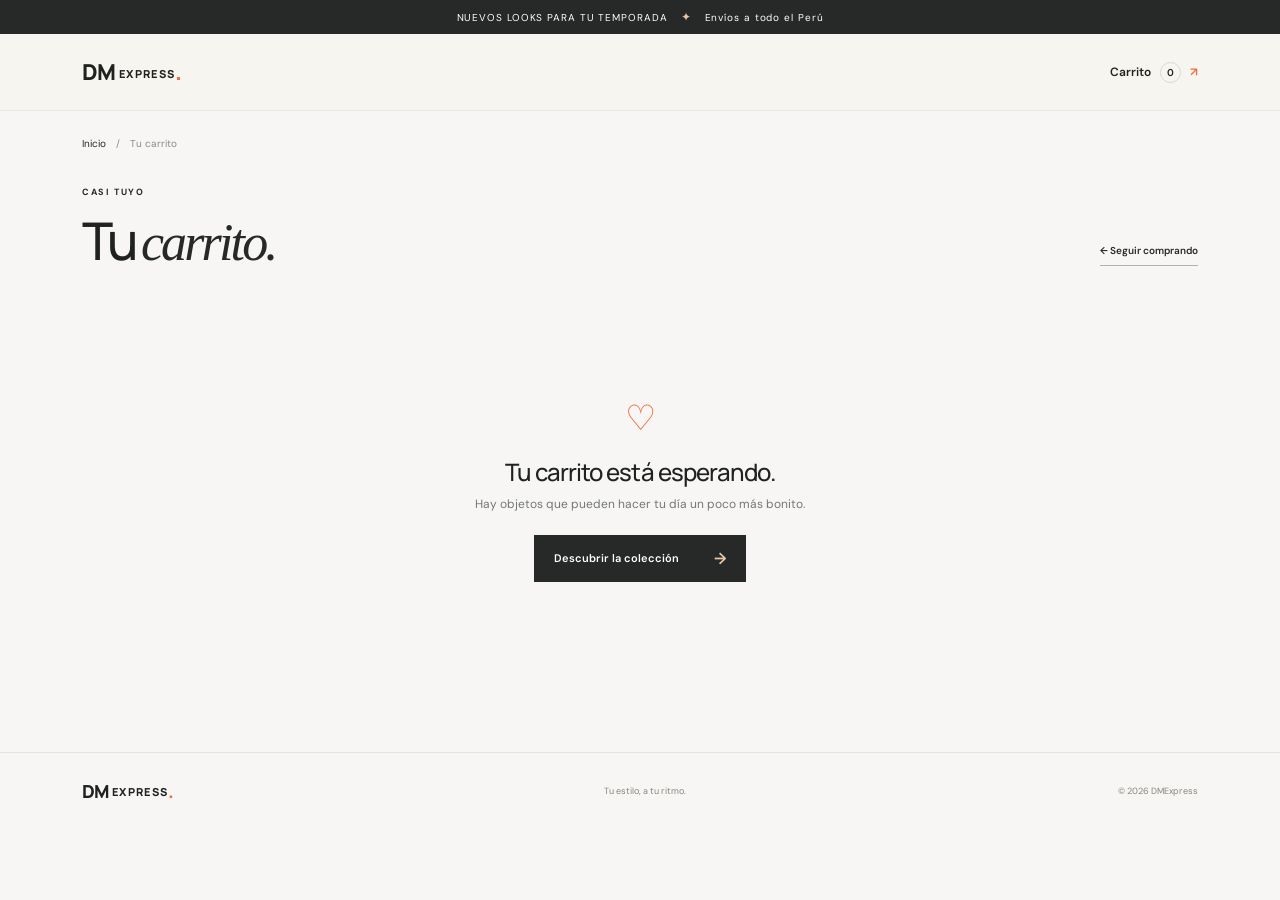
==== cart.html @ 958e433e "Initial DMExpress site" ====
<!doctype html>
<html lang="es">
  <head>
    <meta charset="utf-8" /><meta name="viewport" content="width=device-width, initial-scale=1" /><meta name="theme-color" content="#f7f5f0" />
    <title>Tu carrito — DMExpress</title><link rel="preconnect" href="https://fonts.googleapis.com" /><link rel="preconnect" href="https://fonts.gstatic.com" crossorigin /><link href="https://fonts.googleapis.com/css2?family=DM+Sans:wght@400;500;600;700&family=Manrope:wght@400;500;600;700;800&display=swap" rel="stylesheet" />
    <link href="https://cdn.jsdelivr.net/npm/bootstrap@5.3.8/dist/css/bootstrap.min.css" rel="stylesheet" integrity="sha384-sRIl4kxILFvY47J16cr9ZwB07vP4J8+LH7qKQnuqkuIAvNWLzeN8tE5YBujZqJLB" crossorigin="anonymous" /><link rel="stylesheet" href="assets/css/styles.css" /><script type="module" src="js/cart-page.js"></script>
  </head>
  <body><div class="announcement">NUEVOS LOOKS PARA TU TEMPORADA <span aria-hidden="true">✦</span> Envíos a todo el Perú</div><header class="site-header"><nav class="navbar navbar-expand-lg" aria-label="Navegación principal"><div class="container"><a class="navbar-brand brand" href="index.html">DM<span>EXPRESS</span><i>.</i></a><a class="cart-link ms-auto" href="cart.html" aria-current="page">Carrito <span class="cart-count" data-cart-count>0</span><span aria-hidden="true">↗</span></a></div></nav></header>
    <main class="container subpage-main"><div class="breadcrumb-line"><a href="index.html">Inicio</a><span>/</span><span>Tu carrito</span></div><div class="cart-heading"><div><p class="eyebrow">CASI TUYO</p><h1>Tu <em>carrito.</em></h1></div><a class="text-link" href="index.html">← Seguir comprando</a></div><div data-cart-content></div></main>
    <footer class="site-footer"><div class="container footer-inner"><a class="brand" href="index.html">DM<span>EXPRESS</span><i>.</i></a><p>Tu estilo, a tu ritmo.</p><span>© 2026 DMExpress</span></div></footer><div class="toast-message" data-toast role="status" aria-live="polite"></div><script src="https://cdn.jsdelivr.net/npm/bootstrap@5.3.8/dist/js/bootstrap.bundle.min.js" integrity="sha384-FKyoEForCGlyvwx9Hj09JcYn3nv7wiPVlz7YYwJrWVcXK/BmnVDxM+D2scQbITxI" crossorigin="anonymous"></script></body>
</html>
---- assets/css/styles.css ----
:root{--paper:#f7f5f0;--white:#fffefa;--ink:#252b25;--muted:#74786f;--green:#345b45;--line:#e7e4dc;--accent:#dc7853;--serif:Georgia,"Times New Roman",serif;--sans:"DM Sans",Arial,sans-serif;--display:"Manrope","DM Sans",sans-serif}*{box-sizing:border-box}html{scroll-behavior:smooth;scroll-padding-top:90px}body{margin:0;background:var(--paper);color:var(--ink);font-family:var(--sans);font-size:15px;-webkit-font-smoothing:antialiased}a{color:inherit;text-decoration:none}.announcement{height:34px;background:var(--green);color:#fff;text-align:center;font-size:10px;letter-spacing:.09em;display:flex;align-items:center;justify-content:center;gap:13px}.announcement span{color:#eac3a7;font-size:12px}.site-header{background:rgba(247,245,240,.94);position:sticky;top:0;z-index:20;border-bottom:1px solid rgba(37,43,37,.06);backdrop-filter:blur(12px)}.navbar{min-height:76px}.brand{font-family:var(--display);font-size:23px;font-weight:800;letter-spacing:-1.4px;color:var(--ink)!important}.brand span{font-weight:500}.brand i{font-style:normal;color:var(--accent)}.navbar-nav .nav-link{font-size:12px;color:#666b61;padding:10px 0!important}.navbar-nav .nav-link:hover,.navbar-nav .nav-link.active{color:var(--green)}.cart-link{font-size:12px;font-weight:600;display:flex;align-items:center;gap:9px}.cart-link>span:first-of-type{height:21px;min-width:21px;border:1px solid #d9d7cf;border-radius:50%;display:inline-flex;align-items:center;justify-content:center;font-size:10px;padding:0 5px}.cart-link>span:last-child{color:var(--accent)}.hero{display:grid;grid-template-columns:.88fr 1.12fr;gap:7.5%;align-items:center;padding-top:62px;padding-bottom:72px;min-height:600px}.hero-copy{padding:0 0 18px 8%}.eyebrow{font-size:9px;letter-spacing:.18em;font-weight:700;color:var(--green);margin:0 0 20px}.hero-copy .eyebrow{display:flex;align-items:center;gap:9px}.hero-copy .eyebrow span{display:inline-block;width:20px;height:1px;background:var(--accent)}h1,h2,h3,p{margin-top:0}.hero h1,.section-heading h2,.story-copy h2,.newsletter-section h2,.cart-heading h1,.product-detail h1{font-family:var(--display);font-weight:500;letter-spacing:-.065em}.hero h1{font-size:clamp(58px,6.5vw,90px);line-height:.99;margin:0 0 23px}.hero h1 em,.section-heading h2 em,.story-copy h2 em,.newsletter-section h2 em,.cart-heading h1 em,.product-detail h1 em{font-family:var(--serif);font-weight:400;color:var(--green);letter-spacing:-.055em}.hero-description{max-width:350px;color:var(--muted);line-height:1.75;font-size:13px;margin-bottom:28px}.button-dark{height:47px;padding:0 20px;background:var(--green);color:white;border:0;display:inline-flex;align-items:center;justify-content:center;gap:35px;font-family:var(--sans);font-size:11px;font-weight:600;transition:background .2s,transform .2s}.button-dark:hover{background:#274734;color:white;transform:translateY(-2px)}.button-dark span{font-size:16px;color:#e9c8a7}.hero-note{margin-top:48px;display:flex;align-items:center;gap:11px;font-size:10px;line-height:1.5;color:#77796f}.hero-note strong{color:var(--ink);font-weight:600}.note-mark{font-size:26px;color:var(--accent)}.hero-visual{height:445px;position:relative;background:#dad8ce}.hero-visual>img{height:100%;width:100%;object-fit:cover;object-position:center 55%;display:block;filter:saturate(.78)}.image-caption{position:absolute;bottom:0;left:0;right:0;padding:16px 20px;color:white;font-size:9px;letter-spacing:.08em;display:flex;justify-content:space-between;background:linear-gradient(transparent,rgba(20,28,20,.35))}.hero-sticker{position:absolute;right:-24px;top:30px;width:86px;height:86px;border-radius:50%;background:#d3a181;color:#fff;display:flex;align-items:center;justify-content:center;flex-direction:column;text-align:center;font-size:10px;font-weight:700;line-height:1.15;letter-spacing:.05em;transform:rotate(9deg)}.hero-sticker em{font-family:var(--serif);font-size:14px}.trust-strip{border-top:1px solid var(--line);border-bottom:1px solid var(--line);background:#f4f2ec}.trust-items{min-height:63px;display:flex;align-items:center;justify-content:space-between;gap:15px;color:#656a60;font-size:10px}.trust-items span:first-letter{color:var(--accent)}.products-section{padding-top:105px;padding-bottom:100px}.section-heading{display:flex;justify-content:space-between;align-items:end;margin-bottom:37px}.section-heading .eyebrow{margin-bottom:14px}.section-heading h2,.story-copy h2,.newsletter-section h2{font-size:clamp(36px,4.4vw,54px);line-height:1.05;margin:0}.section-intro{font-size:12px;line-height:1.7;color:var(--muted);max-width:300px;margin:0 2% 4px}.catalog-toolbar{display:flex;align-items:center;justify-content:space-between;border-bottom:1px solid var(--line);padding-bottom:15px;margin-bottom:26px}.category-filters{display:flex;align-items:center;gap:8px}.filter-chip{background:transparent;border:1px solid transparent;border-radius:30px;padding:8px 15px;font-size:10px;color:#77796f;transition:.2s}.filter-chip:hover,.filter-chip.active{border-color:#9dab9c;color:var(--green);background:#eef1eb}.search-box{width:215px;border-bottom:1px solid #bbbdb3;display:flex;gap:9px;align-items:center;padding:7px 0}.search-box>span:first-child{font-size:20px;color:#6c756c;line-height:1}.search-box input{width:100%;border:0;background:transparent;outline:none;font:inherit;font-size:10px;color:var(--ink)}.search-box input::placeholder{color:#999b91}.catalog-message{min-height:18px;margin:-13px 0 13px;color:#7d8178;font-size:10px}.product-grid{--bs-gutter-y:34px}.product-card{height:100%;display:flex;flex-direction:column}.product-image{height:330px;position:relative;display:block;overflow:hidden;background:#ebe8df}.product-image img{width:100%;height:100%;object-fit:cover;display:block;transition:transform .5s;filter:saturate(.82)}.product-image:hover img{transform:scale(1.035)}.product-tag{position:absolute;left:13px;top:13px;background:var(--white);padding:7px 10px;font-size:8px;letter-spacing:.06em;color:var(--green)}.product-arrow{position:absolute;right:13px;bottom:13px;background:var(--white);height:31px;width:31px;border-radius:50%;display:flex;align-items:center;justify-content:center;color:var(--green);font-size:14px;opacity:0;transform:translateY(5px);transition:.2s}.product-image:hover .product-arrow{opacity:1;transform:none}.product-info{padding:16px 1px 12px;display:flex;justify-content:space-between;gap:10px;align-items:flex-start}.product-category{font-size:8px;text-transform:uppercase;letter-spacing:.16em;color:#8b8d82;margin:0 0 6px}.product-info h3{font-family:var(--display);font-size:15px;font-weight:600;letter-spacing:-.03em;margin:0}.product-info h3 a:hover{color:var(--green)}.product-price{display:flex;align-items:flex-end;flex-direction:column;gap:2px;white-space:nowrap;font-size:12px}.product-price del{font-size:9px;color:#aaa}.product-price strong{font-weight:600}.add-button{background:transparent;border:0;border-top:1px solid var(--line);padding:10px 1px 0;text-align:left;display:flex;align-items:center;justify-content:space-between;color:#6f756b;font-size:10px;transition:color .2s}.add-button span{font-size:17px;color:var(--green)}.add-button:hover{color:var(--green)}.center-cta{text-align:center;margin-top:50px}.button-outline{display:inline-flex;align-items:center;gap:32px;border:1px solid #b9c0b7;padding:13px 18px;color:var(--green);font-size:10px;font-weight:600}.button-outline:hover{background:var(--green);color:white}.story-section{background:#ebeae1;padding:82px 0}.story-inner{display:grid;grid-template-columns:1.05fr .95fr;align-items:center;gap:10%}.story-image{height:390px;overflow:hidden}.story-image img{width:100%;height:100%;object-fit:cover;filter:saturate(.68)}.story-copy{max-width:370px}.story-copy .eyebrow{margin-bottom:18px}.story-copy>p:not(.eyebrow){font-size:12px;line-height:1.85;color:#70756b;margin:22px 0}.text-link{display:inline-flex;align-items:center;gap:15px;font-size:10px;font-weight:600;color:var(--green);border-bottom:1px solid #aab4a8;padding-bottom:7px}.text-link span{font-size:14px}.newsletter-section{display:flex;align-items:center;justify-content:space-between;padding-top:90px;padding-bottom:90px}.newsletter-section .eyebrow{margin-bottom:16px}.newsletter-form{width:min(390px,100%)}.newsletter-form label{font-size:11px;color:#73776e;line-height:1.65;display:block;margin-bottom:17px}.newsletter-input{display:flex;border-bottom:1px solid #9fa69a;padding-bottom:8px}.newsletter-input input{background:transparent;border:0;outline:0;flex:1;font:inherit;font-size:11px}.newsletter-input button{border:0;background:none;color:var(--green);font-size:22px}.newsletter-form small{display:block;color:var(--green);font-size:10px;margin-top:8px;min-height:13px}.site-footer{border-top:1px solid var(--line);padding:25px 0}.footer-inner{display:flex;align-items:center;justify-content:space-between}.footer-inner .brand{font-size:18px}.footer-inner p,.footer-inner>span{margin:0;color:#85877e;font-size:9px}.toast-message{position:fixed;bottom:22px;left:50%;transform:translate(-50%,16px);opacity:0;pointer-events:none;padding:13px 19px;background:var(--green);color:white;font-size:11px;z-index:50;transition:.25s;box-shadow:0 10px 30px #2030222b}.toast-message.is-visible{opacity:1;transform:translate(-50%,0)}.empty-state{text-align:center;padding:70px 15px;color:var(--muted)}.empty-state>span{font-size:35px;color:var(--accent)}.empty-state h3,.empty-state h2{font-family:var(--display);color:var(--ink);font-size:24px;font-weight:500;letter-spacing:-.04em;margin:14px 0 8px}.empty-state p{font-size:12px;margin-bottom:22px}.subpage-main{min-height:70vh;padding-top:25px;padding-bottom:90px}.breadcrumb-line{display:flex;gap:10px;font-size:10px;color:#898b82;margin-bottom:35px}.breadcrumb-line a{color:var(--green)}.cart-heading{display:flex;justify-content:space-between;align-items:end;margin-bottom:38px}.cart-heading .eyebrow{margin-bottom:10px}.cart-heading h1{font-size:52px;margin:0}.cart-heading .text-link{margin-bottom:8px}.cart-layout{display:grid;grid-template-columns:1.5fr .8fr;gap:8%}.cart-items{border-top:1px solid var(--line)}.cart-item{display:grid;grid-template-columns:100px 1fr auto auto;gap:18px;align-items:center;padding:18px 0;border-bottom:1px solid var(--line)}.cart-item-image{height:108px;background:#eeece5}.cart-item-image img{width:100%;height:100%;object-fit:cover}.cart-item-info h2{font-family:var(--display);font-size:15px;font-weight:600;letter-spacing:-.03em;margin:0 0 6px}.cart-item-info>p:not(.product-category){font-size:11px;margin:0 0 6px}.remove-link{border:0;padding:0;background:none;text-decoration:underline;text-underline-offset:3px;color:#85877e;font-size:9px}.quantity-control{display:flex;align-items:center;border:1px solid var(--line);height:31px}.quantity-control button{width:28px;height:29px;border:0;background:transparent;color:var(--green)}.quantity-control span{min-width:22px;text-align:center;font-size:10px}.cart-line-total{font-size:11px;white-space:nowrap}.order-summary{background:#eeece4;padding:25px;height:max-content}.order-summary .eyebrow{margin-bottom:10px}.order-summary h2{font-family:var(--display);font-weight:500;font-size:22px;letter-spacing:-.04em;margin-bottom:25px}.summary-row,.summary-total{display:flex;align-items:center;justify-content:space-between;gap:12px;font-size:10px;color:#77796f;margin-bottom:13px}.summary-row strong,.summary-total strong{color:var(--ink);font-weight:600}.summary-total{border-top:1px solid #d5d4cb;padding-top:17px;margin-top:20px;font-size:12px;color:var(--ink)}.checkout-button{width:100%;justify-content:space-between}.secure-note{font-size:9px;color:#82867c;margin:13px 0 0;text-align:center}.cart-empty{padding:80px 15px}.product-detail{padding:10px 0 35px}.detail-image{height:500px;background:#ebe8df}.detail-image img{width:100%;height:100%;object-fit:cover}.product-detail .eyebrow{margin:0 0 14px}.product-detail h1{font-size:clamp(42px,5vw,64px);line-height:1;margin:0 0 17px}.detail-price{font-size:17px;font-weight:600;margin-bottom:20px}.detail-description{font-size:13px;line-height:1.8;color:var(--muted);max-width:460px}.detail-specs{display:flex;gap:50px;border-top:1px solid var(--line);padding:16px 0 21px;margin-top:25px}.detail-specs div{display:flex;flex-direction:column;gap:5px}.detail-specs span{font-size:9px;color:#898b82}.detail-specs strong{font-size:11px;font-weight:600}.shipping-note{font-size:10px;color:#77796f;margin-top:20px}@media(max-width:991px){.hero{gap:5%;grid-template-columns:.9fr 1.1fr;padding-top:50px;min-height:530px}.hero-copy{padding-left:0}.hero-visual{height:390px}.hero h1{font-size:64px}.trust-items{flex-wrap:wrap;justify-content:center;padding:16px 0}.trust-items span{padding:4px 10px}.product-image{height:290px}.cart-layout{gap:4%}.cart-item{grid-template-columns:80px 1fr auto;gap:13px}.cart-item-image{height:90px}.cart-line-total{grid-column:3;grid-row:1;align-self:end;margin-bottom:6px}.quantity-control{grid-column:2;grid-row:2;justify-self:start;margin-top:-30px}.cart-item-info{grid-column:2;grid-row:1 / span 2}.detail-image{height:420px}}@media(max-width:767px){.announcement{font-size:8px;letter-spacing:.045em}.navbar{min-height:66px}.navbar-collapse{padding:14px 0 17px}.navbar-nav{gap:0!important}.navbar-nav .nav-link{padding:9px 0!important}.cart-link{margin-top:8px}.hero{display:flex;flex-direction:column;align-items:stretch;gap:30px;padding-top:38px;padding-bottom:45px}.hero-copy{padding:0}.hero h1{font-size:68px}.hero-description{font-size:12px;max-width:310px}.hero-note{margin-top:25px}.hero-visual{height:350px;margin-right:10px}.hero-sticker{right:-10px;width:72px;height:72px;font-size:8px}.products-section{padding-top:65px;padding-bottom:65px}.section-heading{display:block;margin-bottom:25px}.section-intro{margin-top:14px}.section-heading h2,.story-copy h2,.newsletter-section h2{font-size:42px}.catalog-toolbar{align-items:flex-start;flex-direction:column;gap:13px}.category-filters{flex-wrap:wrap;gap:4px}.filter-chip{padding:7px 11px}.search-box{width:100%}.product-grid{--bs-gutter-y:25px}.product-image{height:calc(100vw - 52px);max-height:420px}.product-info{padding-top:12px}.product-info h3{font-size:14px}.story-section{padding:55px 0}.story-inner{display:flex;flex-direction:column;align-items:stretch;gap:32px}.story-image{height:290px}.story-copy{max-width:none}.story-copy>p:not(.eyebrow){font-size:11px}.newsletter-section{display:block;padding-top:62px;padding-bottom:62px}.newsletter-form{margin-top:28px}.footer-inner{display:grid;grid-template-columns:1fr auto;gap:10px}.footer-inner p{grid-column:1}.footer-inner>span{grid-column:2;grid-row:2}.cart-heading{align-items:flex-start;flex-direction:column;gap:14px}.cart-heading h1{font-size:44px}.cart-layout{display:flex;flex-direction:column;gap:28px}.cart-item{grid-template-columns:76px 1fr auto;gap:12px}.cart-item-image{height:88px}.cart-item-info h2{font-size:13px}.cart-line-total{font-size:10px}.quantity-control button{width:25px}.order-summary{padding:22px}.detail-image{height:350px}.product-detail{gap:24px!important}.product-detail h1{font-size:48px}.subpage-main{padding-bottom:60px}}@media(prefers-reduced-motion:reduce){*,*::before,*::after{scroll-behavior:auto!important;transition:none!important}}

/* DMExpress apparel theme */
:root{--paper:#f7f6f4;--white:#fff;--ink:#202221;--muted:#737875;--green:#262928;--line:#e5e4e1;--accent:#f06b3d}
.brand{font-family:var(--display);font-size:22px;letter-spacing:-1.5px;font-weight:800}
.brand span{font-size:11px;letter-spacing:.12em;font-weight:800;margin-left:5px;vertical-align:2px}
.hero-sticker{background:var(--accent)}
.hero-copy .eyebrow span{background:var(--accent)}
.size-picker{border:0;padding:0;margin:25px 0 20px}
.size-picker legend{font-size:10px;font-weight:700;margin-bottom:10px}
.size-picker>div{display:flex;gap:8px;flex-wrap:wrap}
.size-picker label{cursor:pointer}
.size-picker input{position:absolute;opacity:0;pointer-events:none}
.size-picker label span{height:36px;min-width:38px;border:1px solid #deded9;display:flex;align-items:center;justify-content:center;padding:0 10px;font-size:10px;transition:.2s}
.size-picker input:checked+span,.size-picker input:focus-visible+span{border-color:var(--ink);background:var(--ink);color:#fff}
.cart-size{font-size:10px!important;color:#737875;margin-bottom:5px!important}
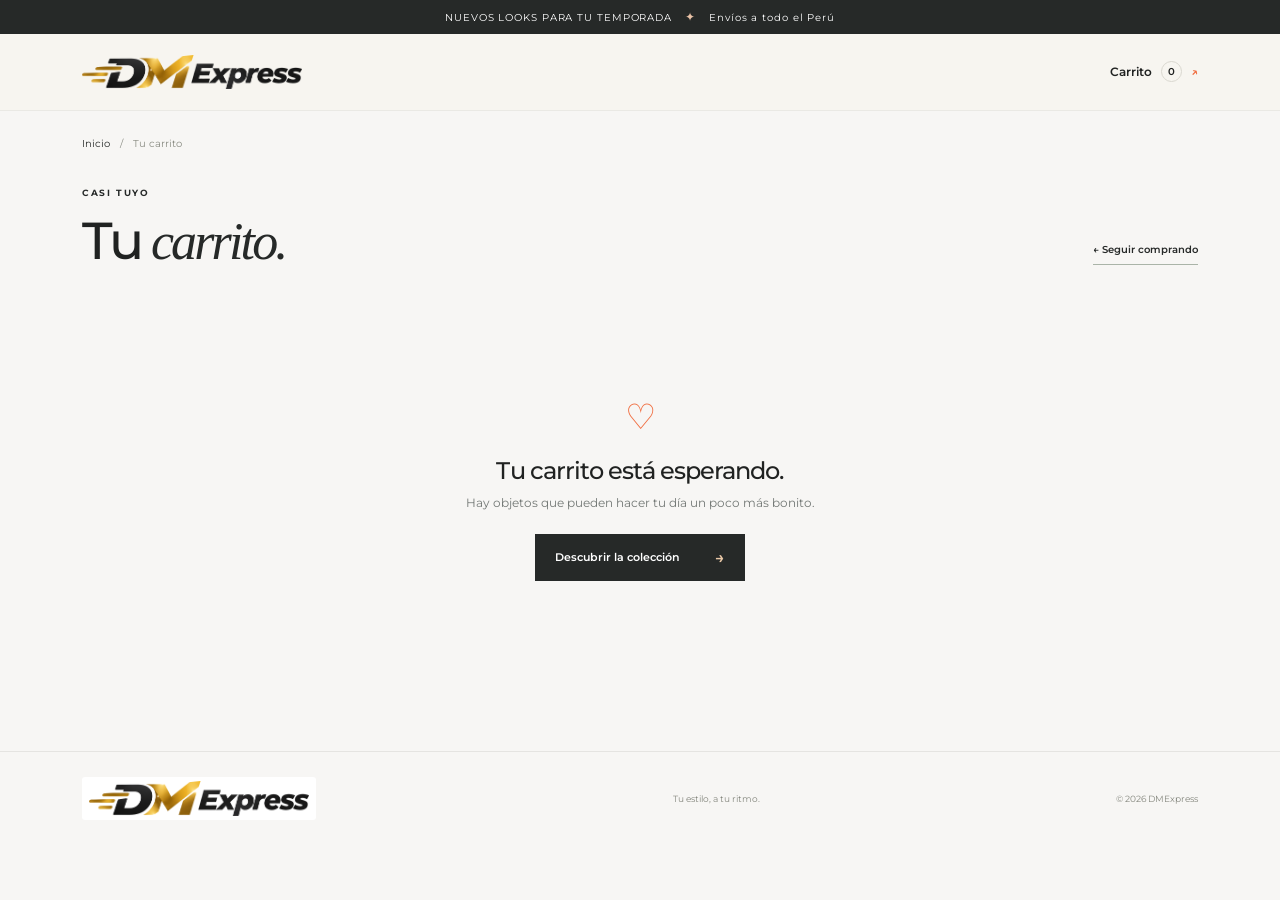
==== commit 568ae59f: "update 29102026 ver.1" ====
--- a/cart.html
+++ b/cart.html
@@ -1,11 +1,11 @@
 <!doctype html>
 <html lang="es">
   <head>
-    <meta charset="utf-8" /><meta name="viewport" content="width=device-width, initial-scale=1" /><meta name="theme-color" content="#f7f5f0" />
-    <title>Tu carrito — DMExpress</title><link rel="preconnect" href="https://fonts.googleapis.com" /><link rel="preconnect" href="https://fonts.gstatic.com" crossorigin /><link href="https://fonts.googleapis.com/css2?family=DM+Sans:wght@400;500;600;700&family=Manrope:wght@400;500;600;700;800&display=swap" rel="stylesheet" />
+    <meta charset="utf-8" /><meta name="viewport" content="width=device-width, initial-scale=1" /><meta name="theme-color" content="#1a1a1a" />
+    <title>Tu carrito — DMExpress</title><link rel="preconnect" href="https://fonts.googleapis.com" /><link rel="preconnect" href="https://fonts.gstatic.com" crossorigin /><link href="https://fonts.googleapis.com/css2?family=Montserrat:wght@400;500;600;700;800&display=swap" rel="stylesheet" />
     <link href="https://cdn.jsdelivr.net/npm/bootstrap@5.3.8/dist/css/bootstrap.min.css" rel="stylesheet" integrity="sha384-sRIl4kxILFvY47J16cr9ZwB07vP4J8+LH7qKQnuqkuIAvNWLzeN8tE5YBujZqJLB" crossorigin="anonymous" /><link rel="stylesheet" href="assets/css/styles.css" /><script type="module" src="js/cart-page.js"></script>
-  </head>
-  <body><div class="announcement">NUEVOS LOOKS PARA TU TEMPORADA <span aria-hidden="true">✦</span> Envíos a todo el Perú</div><header class="site-header"><nav class="navbar navbar-expand-lg" aria-label="Navegación principal"><div class="container"><a class="navbar-brand brand" href="index.html">DM<span>EXPRESS</span><i>.</i></a><a class="cart-link ms-auto" href="cart.html" aria-current="page">Carrito <span class="cart-count" data-cart-count>0</span><span aria-hidden="true">↗</span></a></div></nav></header>
+  <link rel="icon" type="image/png" href="assets/images/dmexpress-icon.png" /></head>
+  <body><div class="announcement">NUEVOS LOOKS PARA TU TEMPORADA <span aria-hidden="true">✦</span> Envíos a todo el Perú</div><header class="site-header"><nav class="navbar navbar-expand-lg" aria-label="Navegación principal"><div class="container"><a class="navbar-brand brand" href="index.html"><img class="brand-logo" src="assets/images/dmexpress-logo.png" alt="DMExpress"></a><a class="cart-link ms-auto" href="cart.html" aria-current="page">Carrito <span class="cart-count" data-cart-count>0</span><span aria-hidden="true">↗</span></a></div></nav></header>
     <main class="container subpage-main"><div class="breadcrumb-line"><a href="index.html">Inicio</a><span>/</span><span>Tu carrito</span></div><div class="cart-heading"><div><p class="eyebrow">CASI TUYO</p><h1>Tu <em>carrito.</em></h1></div><a class="text-link" href="index.html">← Seguir comprando</a></div><div data-cart-content></div></main>
-    <footer class="site-footer"><div class="container footer-inner"><a class="brand" href="index.html">DM<span>EXPRESS</span><i>.</i></a><p>Tu estilo, a tu ritmo.</p><span>© 2026 DMExpress</span></div></footer><div class="toast-message" data-toast role="status" aria-live="polite"></div><script src="https://cdn.jsdelivr.net/npm/bootstrap@5.3.8/dist/js/bootstrap.bundle.min.js" integrity="sha384-FKyoEForCGlyvwx9Hj09JcYn3nv7wiPVlz7YYwJrWVcXK/BmnVDxM+D2scQbITxI" crossorigin="anonymous"></script></body>
+    <footer class="site-footer"><div class="container footer-inner"><a class="brand" href="index.html"><img class="brand-logo" src="assets/images/dmexpress-logo.png" alt="DMExpress"></a><p>Tu estilo, a tu ritmo.</p><span>© 2026 DMExpress</span></div></footer><div class="toast-message" data-toast role="status" aria-live="polite"></div><script src="https://cdn.jsdelivr.net/npm/bootstrap@5.3.8/dist/js/bootstrap.bundle.min.js" integrity="sha384-FKyoEForCGlyvwx9Hj09JcYn3nv7wiPVlz7YYwJrWVcXK/BmnVDxM+D2scQbITxI" crossorigin="anonymous"></script></body>
 </html>
--- a/assets/css/styles.css
+++ b/assets/css/styles.css
@@ -1,4 +1,4 @@
-:root{--paper:#f7f5f0;--white:#fffefa;--ink:#252b25;--muted:#74786f;--green:#345b45;--line:#e7e4dc;--accent:#dc7853;--serif:Georgia,"Times New Roman",serif;--sans:"DM Sans",Arial,sans-serif;--display:"Manrope","DM Sans",sans-serif}*{box-sizing:border-box}html{scroll-behavior:smooth;scroll-padding-top:90px}body{margin:0;background:var(--paper);color:var(--ink);font-family:var(--sans);font-size:15px;-webkit-font-smoothing:antialiased}a{color:inherit;text-decoration:none}.announcement{height:34px;background:var(--green);color:#fff;text-align:center;font-size:10px;letter-spacing:.09em;display:flex;align-items:center;justify-content:center;gap:13px}.announcement span{color:#eac3a7;font-size:12px}.site-header{background:rgba(247,245,240,.94);position:sticky;top:0;z-index:20;border-bottom:1px solid rgba(37,43,37,.06);backdrop-filter:blur(12px)}.navbar{min-height:76px}.brand{font-family:var(--display);font-size:23px;font-weight:800;letter-spacing:-1.4px;color:var(--ink)!important}.brand span{font-weight:500}.brand i{font-style:normal;color:var(--accent)}.navbar-nav .nav-link{font-size:12px;color:#666b61;padding:10px 0!important}.navbar-nav .nav-link:hover,.navbar-nav .nav-link.active{color:var(--green)}.cart-link{font-size:12px;font-weight:600;display:flex;align-items:center;gap:9px}.cart-link>span:first-of-type{height:21px;min-width:21px;border:1px solid #d9d7cf;border-radius:50%;display:inline-flex;align-items:center;justify-content:center;font-size:10px;padding:0 5px}.cart-link>span:last-child{color:var(--accent)}.hero{display:grid;grid-template-columns:.88fr 1.12fr;gap:7.5%;align-items:center;padding-top:62px;padding-bottom:72px;min-height:600px}.hero-copy{padding:0 0 18px 8%}.eyebrow{font-size:9px;letter-spacing:.18em;font-weight:700;color:var(--green);margin:0 0 20px}.hero-copy .eyebrow{display:flex;align-items:center;gap:9px}.hero-copy .eyebrow span{display:inline-block;width:20px;height:1px;background:var(--accent)}h1,h2,h3,p{margin-top:0}.hero h1,.section-heading h2,.story-copy h2,.newsletter-section h2,.cart-heading h1,.product-detail h1{font-family:var(--display);font-weight:500;letter-spacing:-.065em}.hero h1{font-size:clamp(58px,6.5vw,90px);line-height:.99;margin:0 0 23px}.hero h1 em,.section-heading h2 em,.story-copy h2 em,.newsletter-section h2 em,.cart-heading h1 em,.product-detail h1 em{font-family:var(--serif);font-weight:400;color:var(--green);letter-spacing:-.055em}.hero-description{max-width:350px;color:var(--muted);line-height:1.75;font-size:13px;margin-bottom:28px}.button-dark{height:47px;padding:0 20px;background:var(--green);color:white;border:0;display:inline-flex;align-items:center;justify-content:center;gap:35px;font-family:var(--sans);font-size:11px;font-weight:600;transition:background .2s,transform .2s}.button-dark:hover{background:#274734;color:white;transform:translateY(-2px)}.button-dark span{font-size:16px;color:#e9c8a7}.hero-note{margin-top:48px;display:flex;align-items:center;gap:11px;font-size:10px;line-height:1.5;color:#77796f}.hero-note strong{color:var(--ink);font-weight:600}.note-mark{font-size:26px;color:var(--accent)}.hero-visual{height:445px;position:relative;background:#dad8ce}.hero-visual>img{height:100%;width:100%;object-fit:cover;object-position:center 55%;display:block;filter:saturate(.78)}.image-caption{position:absolute;bottom:0;left:0;right:0;padding:16px 20px;color:white;font-size:9px;letter-spacing:.08em;display:flex;justify-content:space-between;background:linear-gradient(transparent,rgba(20,28,20,.35))}.hero-sticker{position:absolute;right:-24px;top:30px;width:86px;height:86px;border-radius:50%;background:#d3a181;color:#fff;display:flex;align-items:center;justify-content:center;flex-direction:column;text-align:center;font-size:10px;font-weight:700;line-height:1.15;letter-spacing:.05em;transform:rotate(9deg)}.hero-sticker em{font-family:var(--serif);font-size:14px}.trust-strip{border-top:1px solid var(--line);border-bottom:1px solid var(--line);background:#f4f2ec}.trust-items{min-height:63px;display:flex;align-items:center;justify-content:space-between;gap:15px;color:#656a60;font-size:10px}.trust-items span:first-letter{color:var(--accent)}.products-section{padding-top:105px;padding-bottom:100px}.section-heading{display:flex;justify-content:space-between;align-items:end;margin-bottom:37px}.section-heading .eyebrow{margin-bottom:14px}.section-heading h2,.story-copy h2,.newsletter-section h2{font-size:clamp(36px,4.4vw,54px);line-height:1.05;margin:0}.section-intro{font-size:12px;line-height:1.7;color:var(--muted);max-width:300px;margin:0 2% 4px}.catalog-toolbar{display:flex;align-items:center;justify-content:space-between;border-bottom:1px solid var(--line);padding-bottom:15px;margin-bottom:26px}.category-filters{display:flex;align-items:center;gap:8px}.filter-chip{background:transparent;border:1px solid transparent;border-radius:30px;padding:8px 15px;font-size:10px;color:#77796f;transition:.2s}.filter-chip:hover,.filter-chip.active{border-color:#9dab9c;color:var(--green);background:#eef1eb}.search-box{width:215px;border-bottom:1px solid #bbbdb3;display:flex;gap:9px;align-items:center;padding:7px 0}.search-box>span:first-child{font-size:20px;color:#6c756c;line-height:1}.search-box input{width:100%;border:0;background:transparent;outline:none;font:inherit;font-size:10px;color:var(--ink)}.search-box input::placeholder{color:#999b91}.catalog-message{min-height:18px;margin:-13px 0 13px;color:#7d8178;font-size:10px}.product-grid{--bs-gutter-y:34px}.product-card{height:100%;display:flex;flex-direction:column}.product-image{height:330px;position:relative;display:block;overflow:hidden;background:#ebe8df}.product-image img{width:100%;height:100%;object-fit:cover;display:block;transition:transform .5s;filter:saturate(.82)}.product-image:hover img{transform:scale(1.035)}.product-tag{position:absolute;left:13px;top:13px;background:var(--white);padding:7px 10px;font-size:8px;letter-spacing:.06em;color:var(--green)}.product-arrow{position:absolute;right:13px;bottom:13px;background:var(--white);height:31px;width:31px;border-radius:50%;display:flex;align-items:center;justify-content:center;color:var(--green);font-size:14px;opacity:0;transform:translateY(5px);transition:.2s}.product-image:hover .product-arrow{opacity:1;transform:none}.product-info{padding:16px 1px 12px;display:flex;justify-content:space-between;gap:10px;align-items:flex-start}.product-category{font-size:8px;text-transform:uppercase;letter-spacing:.16em;color:#8b8d82;margin:0 0 6px}.product-info h3{font-family:var(--display);font-size:15px;font-weight:600;letter-spacing:-.03em;margin:0}.product-info h3 a:hover{color:var(--green)}.product-price{display:flex;align-items:flex-end;flex-direction:column;gap:2px;white-space:nowrap;font-size:12px}.product-price del{font-size:9px;color:#aaa}.product-price strong{font-weight:600}.add-button{background:transparent;border:0;border-top:1px solid var(--line);padding:10px 1px 0;text-align:left;display:flex;align-items:center;justify-content:space-between;color:#6f756b;font-size:10px;transition:color .2s}.add-button span{font-size:17px;color:var(--green)}.add-button:hover{color:var(--green)}.center-cta{text-align:center;margin-top:50px}.button-outline{display:inline-flex;align-items:center;gap:32px;border:1px solid #b9c0b7;padding:13px 18px;color:var(--green);font-size:10px;font-weight:600}.button-outline:hover{background:var(--green);color:white}.story-section{background:#ebeae1;padding:82px 0}.story-inner{display:grid;grid-template-columns:1.05fr .95fr;align-items:center;gap:10%}.story-image{height:390px;overflow:hidden}.story-image img{width:100%;height:100%;object-fit:cover;filter:saturate(.68)}.story-copy{max-width:370px}.story-copy .eyebrow{margin-bottom:18px}.story-copy>p:not(.eyebrow){font-size:12px;line-height:1.85;color:#70756b;margin:22px 0}.text-link{display:inline-flex;align-items:center;gap:15px;font-size:10px;font-weight:600;color:var(--green);border-bottom:1px solid #aab4a8;padding-bottom:7px}.text-link span{font-size:14px}.newsletter-section{display:flex;align-items:center;justify-content:space-between;padding-top:90px;padding-bottom:90px}.newsletter-section .eyebrow{margin-bottom:16px}.newsletter-form{width:min(390px,100%)}.newsletter-form label{font-size:11px;color:#73776e;line-height:1.65;display:block;margin-bottom:17px}.newsletter-input{display:flex;border-bottom:1px solid #9fa69a;padding-bottom:8px}.newsletter-input input{background:transparent;border:0;outline:0;flex:1;font:inherit;font-size:11px}.newsletter-input button{border:0;background:none;color:var(--green);font-size:22px}.newsletter-form small{display:block;color:var(--green);font-size:10px;margin-top:8px;min-height:13px}.site-footer{border-top:1px solid var(--line);padding:25px 0}.footer-inner{display:flex;align-items:center;justify-content:space-between}.footer-inner .brand{font-size:18px}.footer-inner p,.footer-inner>span{margin:0;color:#85877e;font-size:9px}.toast-message{position:fixed;bottom:22px;left:50%;transform:translate(-50%,16px);opacity:0;pointer-events:none;padding:13px 19px;background:var(--green);color:white;font-size:11px;z-index:50;transition:.25s;box-shadow:0 10px 30px #2030222b}.toast-message.is-visible{opacity:1;transform:translate(-50%,0)}.empty-state{text-align:center;padding:70px 15px;color:var(--muted)}.empty-state>span{font-size:35px;color:var(--accent)}.empty-state h3,.empty-state h2{font-family:var(--display);color:var(--ink);font-size:24px;font-weight:500;letter-spacing:-.04em;margin:14px 0 8px}.empty-state p{font-size:12px;margin-bottom:22px}.subpage-main{min-height:70vh;padding-top:25px;padding-bottom:90px}.breadcrumb-line{display:flex;gap:10px;font-size:10px;color:#898b82;margin-bottom:35px}.breadcrumb-line a{color:var(--green)}.cart-heading{display:flex;justify-content:space-between;align-items:end;margin-bottom:38px}.cart-heading .eyebrow{margin-bottom:10px}.cart-heading h1{font-size:52px;margin:0}.cart-heading .text-link{margin-bottom:8px}.cart-layout{display:grid;grid-template-columns:1.5fr .8fr;gap:8%}.cart-items{border-top:1px solid var(--line)}.cart-item{display:grid;grid-template-columns:100px 1fr auto auto;gap:18px;align-items:center;padding:18px 0;border-bottom:1px solid var(--line)}.cart-item-image{height:108px;background:#eeece5}.cart-item-image img{width:100%;height:100%;object-fit:cover}.cart-item-info h2{font-family:var(--display);font-size:15px;font-weight:600;letter-spacing:-.03em;margin:0 0 6px}.cart-item-info>p:not(.product-category){font-size:11px;margin:0 0 6px}.remove-link{border:0;padding:0;background:none;text-decoration:underline;text-underline-offset:3px;color:#85877e;font-size:9px}.quantity-control{display:flex;align-items:center;border:1px solid var(--line);height:31px}.quantity-control button{width:28px;height:29px;border:0;background:transparent;color:var(--green)}.quantity-control span{min-width:22px;text-align:center;font-size:10px}.cart-line-total{font-size:11px;white-space:nowrap}.order-summary{background:#eeece4;padding:25px;height:max-content}.order-summary .eyebrow{margin-bottom:10px}.order-summary h2{font-family:var(--display);font-weight:500;font-size:22px;letter-spacing:-.04em;margin-bottom:25px}.summary-row,.summary-total{display:flex;align-items:center;justify-content:space-between;gap:12px;font-size:10px;color:#77796f;margin-bottom:13px}.summary-row strong,.summary-total strong{color:var(--ink);font-weight:600}.summary-total{border-top:1px solid #d5d4cb;padding-top:17px;margin-top:20px;font-size:12px;color:var(--ink)}.checkout-button{width:100%;justify-content:space-between}.secure-note{font-size:9px;color:#82867c;margin:13px 0 0;text-align:center}.cart-empty{padding:80px 15px}.product-detail{padding:10px 0 35px}.detail-image{height:500px;background:#ebe8df}.detail-image img{width:100%;height:100%;object-fit:cover}.product-detail .eyebrow{margin:0 0 14px}.product-detail h1{font-size:clamp(42px,5vw,64px);line-height:1;margin:0 0 17px}.detail-price{font-size:17px;font-weight:600;margin-bottom:20px}.detail-description{font-size:13px;line-height:1.8;color:var(--muted);max-width:460px}.detail-specs{display:flex;gap:50px;border-top:1px solid var(--line);padding:16px 0 21px;margin-top:25px}.detail-specs div{display:flex;flex-direction:column;gap:5px}.detail-specs span{font-size:9px;color:#898b82}.detail-specs strong{font-size:11px;font-weight:600}.shipping-note{font-size:10px;color:#77796f;margin-top:20px}@media(max-width:991px){.hero{gap:5%;grid-template-columns:.9fr 1.1fr;padding-top:50px;min-height:530px}.hero-copy{padding-left:0}.hero-visual{height:390px}.hero h1{font-size:64px}.trust-items{flex-wrap:wrap;justify-content:center;padding:16px 0}.trust-items span{padding:4px 10px}.product-image{height:290px}.cart-layout{gap:4%}.cart-item{grid-template-columns:80px 1fr auto;gap:13px}.cart-item-image{height:90px}.cart-line-total{grid-column:3;grid-row:1;align-self:end;margin-bottom:6px}.quantity-control{grid-column:2;grid-row:2;justify-self:start;margin-top:-30px}.cart-item-info{grid-column:2;grid-row:1 / span 2}.detail-image{height:420px}}@media(max-width:767px){.announcement{font-size:8px;letter-spacing:.045em}.navbar{min-height:66px}.navbar-collapse{padding:14px 0 17px}.navbar-nav{gap:0!important}.navbar-nav .nav-link{padding:9px 0!important}.cart-link{margin-top:8px}.hero{display:flex;flex-direction:column;align-items:stretch;gap:30px;padding-top:38px;padding-bottom:45px}.hero-copy{padding:0}.hero h1{font-size:68px}.hero-description{font-size:12px;max-width:310px}.hero-note{margin-top:25px}.hero-visual{height:350px;margin-right:10px}.hero-sticker{right:-10px;width:72px;height:72px;font-size:8px}.products-section{padding-top:65px;padding-bottom:65px}.section-heading{display:block;margin-bottom:25px}.section-intro{margin-top:14px}.section-heading h2,.story-copy h2,.newsletter-section h2{font-size:42px}.catalog-toolbar{align-items:flex-start;flex-direction:column;gap:13px}.category-filters{flex-wrap:wrap;gap:4px}.filter-chip{padding:7px 11px}.search-box{width:100%}.product-grid{--bs-gutter-y:25px}.product-image{height:calc(100vw - 52px);max-height:420px}.product-info{padding-top:12px}.product-info h3{font-size:14px}.story-section{padding:55px 0}.story-inner{display:flex;flex-direction:column;align-items:stretch;gap:32px}.story-image{height:290px}.story-copy{max-width:none}.story-copy>p:not(.eyebrow){font-size:11px}.newsletter-section{display:block;padding-top:62px;padding-bottom:62px}.newsletter-form{margin-top:28px}.footer-inner{display:grid;grid-template-columns:1fr auto;gap:10px}.footer-inner p{grid-column:1}.footer-inner>span{grid-column:2;grid-row:2}.cart-heading{align-items:flex-start;flex-direction:column;gap:14px}.cart-heading h1{font-size:44px}.cart-layout{display:flex;flex-direction:column;gap:28px}.cart-item{grid-template-columns:76px 1fr auto;gap:12px}.cart-item-image{height:88px}.cart-item-info h2{font-size:13px}.cart-line-total{font-size:10px}.quantity-control button{width:25px}.order-summary{padding:22px}.detail-image{height:350px}.product-detail{gap:24px!important}.product-detail h1{font-size:48px}.subpage-main{padding-bottom:60px}}@media(prefers-reduced-motion:reduce){*,*::before,*::after{scroll-behavior:auto!important;transition:none!important}}
+:root{--paper:#fff;--white:#fff;--ink:#1a1a1a;--muted:#6f6f6f;--green:#1a1a1a;--line:#e5e5e5;--accent:#d4af37;--serif:Georgia,"Times New Roman",serif;--sans:"Montserrat",Arial,sans-serif;--display:"Montserrat",Arial,sans-serif}*{box-sizing:border-box}html{scroll-behavior:smooth;scroll-padding-top:90px}body{margin:0;background:var(--paper);color:var(--ink);font-family:var(--sans);font-size:15px;-webkit-font-smoothing:antialiased}a{color:inherit;text-decoration:none}.announcement{height:34px;background:var(--green);color:#fff;text-align:center;font-size:10px;letter-spacing:.09em;display:flex;align-items:center;justify-content:center;gap:13px}.announcement span{color:#eac3a7;font-size:12px}.site-header{background:rgba(247,245,240,.94);position:sticky;top:0;z-index:20;border-bottom:1px solid rgba(37,43,37,.06);backdrop-filter:blur(12px)}.navbar{min-height:76px}.brand{font-family:var(--display);font-size:23px;font-weight:800;letter-spacing:-1.4px;color:var(--ink)!important}.brand span{font-weight:500}.brand i{font-style:normal;color:var(--accent)}.navbar-nav .nav-link{font-size:12px;color:#666b61;padding:10px 0!important}.navbar-nav .nav-link:hover,.navbar-nav .nav-link.active{color:var(--green)}.cart-link{font-size:12px;font-weight:600;display:flex;align-items:center;gap:9px}.cart-link>span:first-of-type{height:21px;min-width:21px;border:1px solid #d9d7cf;border-radius:50%;display:inline-flex;align-items:center;justify-content:center;font-size:10px;padding:0 5px}.cart-link>span:last-child{color:var(--accent)}.hero{display:grid;grid-template-columns:.88fr 1.12fr;gap:7.5%;align-items:center;padding-top:62px;padding-bottom:72px;min-height:600px}.hero-copy{padding:0 0 18px 8%}.eyebrow{font-size:9px;letter-spacing:.18em;font-weight:700;color:var(--green);margin:0 0 20px}.hero-copy .eyebrow{display:flex;align-items:center;gap:9px}.hero-copy .eyebrow span{display:inline-block;width:20px;height:1px;background:var(--accent)}h1,h2,h3,p{margin-top:0}.hero h1,.section-heading h2,.story-copy h2,.newsletter-section h2,.cart-heading h1,.product-detail h1{font-family:var(--display);font-weight:500;letter-spacing:-.065em}.hero h1{font-size:clamp(58px,6.5vw,90px);line-height:.99;margin:0 0 23px}.hero h1 em,.section-heading h2 em,.story-copy h2 em,.newsletter-section h2 em,.cart-heading h1 em,.product-detail h1 em{font-family:var(--serif);font-weight:400;color:var(--green);letter-spacing:-.055em}.hero-description{max-width:350px;color:var(--muted);line-height:1.75;font-size:13px;margin-bottom:28px}.button-dark{height:47px;padding:0 20px;background:var(--green);color:white;border:0;display:inline-flex;align-items:center;justify-content:center;gap:35px;font-family:var(--sans);font-size:11px;font-weight:600;transition:background .2s,transform .2s}.button-dark:hover{background:#274734;color:white;transform:translateY(-2px)}.button-dark span{font-size:16px;color:#e9c8a7}.hero-note{margin-top:48px;display:flex;align-items:center;gap:11px;font-size:10px;line-height:1.5;color:#77796f}.hero-note strong{color:var(--ink);font-weight:600}.note-mark{font-size:26px;color:var(--accent)}.hero-visual{height:445px;position:relative;background:#dad8ce}.hero-visual>img{height:100%;width:100%;object-fit:cover;object-position:center 55%;display:block;filter:saturate(.78)}.image-caption{position:absolute;bottom:0;left:0;right:0;padding:16px 20px;color:white;font-size:9px;letter-spacing:.08em;display:flex;justify-content:space-between;background:linear-gradient(transparent,rgba(20,28,20,.35))}.hero-sticker{position:absolute;right:-24px;top:30px;width:86px;height:86px;border-radius:50%;background:#d3a181;color:#fff;display:flex;align-items:center;justify-content:center;flex-direction:column;text-align:center;font-size:10px;font-weight:700;line-height:1.15;letter-spacing:.05em;transform:rotate(9deg)}.hero-sticker em{font-family:var(--serif);font-size:14px}.trust-strip{border-top:1px solid var(--line);border-bottom:1px solid var(--line);background:#f4f2ec}.trust-items{min-height:63px;display:flex;align-items:center;justify-content:space-between;gap:15px;color:#656a60;font-size:10px}.trust-items span:first-letter{color:var(--accent)}.products-section{padding-top:105px;padding-bottom:100px}.section-heading{display:flex;justify-content:space-between;align-items:end;margin-bottom:37px}.section-heading .eyebrow{margin-bottom:14px}.section-heading h2,.story-copy h2,.newsletter-section h2{font-size:clamp(36px,4.4vw,54px);line-height:1.05;margin:0}.section-intro{font-size:12px;line-height:1.7;color:var(--muted);max-width:300px;margin:0 2% 4px}.catalog-toolbar{display:flex;align-items:center;justify-content:space-between;border-bottom:1px solid var(--line);padding-bottom:15px;margin-bottom:26px}.category-filters{display:flex;align-items:center;gap:8px}.filter-chip{background:transparent;border:1px solid transparent;border-radius:30px;padding:8px 15px;font-size:10px;color:#77796f;transition:.2s}.filter-chip:hover,.filter-chip.active{border-color:#9dab9c;color:var(--green);background:#eef1eb}.search-box{width:215px;border-bottom:1px solid #bbbdb3;display:flex;gap:9px;align-items:center;padding:7px 0}.search-box>span:first-child{font-size:20px;color:#6c756c;line-height:1}.search-box input{width:100%;border:0;background:transparent;outline:none;font:inherit;font-size:10px;color:var(--ink)}.search-box input::placeholder{color:#999b91}.catalog-message{min-height:18px;margin:-13px 0 13px;color:#7d8178;font-size:10px}.product-grid{--bs-gutter-y:34px}.product-card{height:100%;display:flex;flex-direction:column}.product-image{height:330px;position:relative;display:block;overflow:hidden;background:#ebe8df}.product-image img{width:100%;height:100%;object-fit:cover;display:block;transition:transform .5s;filter:saturate(.82)}.product-image:hover img{transform:scale(1.035)}.product-tag{position:absolute;left:13px;top:13px;background:var(--white);padding:7px 10px;font-size:8px;letter-spacing:.06em;color:var(--green)}.product-arrow{position:absolute;right:13px;bottom:13px;background:var(--white);height:31px;width:31px;border-radius:50%;display:flex;align-items:center;justify-content:center;color:var(--green);font-size:14px;opacity:0;transform:translateY(5px);transition:.2s}.product-image:hover .product-arrow{opacity:1;transform:none}.product-info{padding:16px 1px 12px;display:flex;justify-content:space-between;gap:10px;align-items:flex-start}.product-category{font-size:8px;text-transform:uppercase;letter-spacing:.16em;color:#8b8d82;margin:0 0 6px}.product-info h3{font-family:var(--display);font-size:15px;font-weight:600;letter-spacing:-.03em;margin:0}.product-info h3 a:hover{color:var(--green)}.product-price{display:flex;align-items:flex-end;flex-direction:column;gap:2px;white-space:nowrap;font-size:12px}.product-price del{font-size:9px;color:#aaa}.product-price strong{font-weight:600}.add-button{background:transparent;border:0;border-top:1px solid var(--line);padding:10px 1px 0;text-align:left;display:flex;align-items:center;justify-content:space-between;color:#6f756b;font-size:10px;transition:color .2s}.add-button span{font-size:17px;color:var(--green)}.add-button:hover{color:var(--green)}.center-cta{text-align:center;margin-top:50px}.button-outline{display:inline-flex;align-items:center;gap:32px;border:1px solid #b9c0b7;padding:13px 18px;color:var(--green);font-size:10px;font-weight:600}.button-outline:hover{background:var(--green);color:white}.story-section{background:#ebeae1;padding:82px 0}.story-inner{display:grid;grid-template-columns:1.05fr .95fr;align-items:center;gap:10%}.story-image{height:390px;overflow:hidden}.story-image img{width:100%;height:100%;object-fit:cover;filter:saturate(.68)}.story-copy{max-width:370px}.story-copy .eyebrow{margin-bottom:18px}.story-copy>p:not(.eyebrow){font-size:12px;line-height:1.85;color:#70756b;margin:22px 0}.text-link{display:inline-flex;align-items:center;gap:15px;font-size:10px;font-weight:600;color:var(--green);border-bottom:1px solid #aab4a8;padding-bottom:7px}.text-link span{font-size:14px}.newsletter-section{display:flex;align-items:center;justify-content:space-between;padding-top:90px;padding-bottom:90px}.newsletter-section .eyebrow{margin-bottom:16px}.newsletter-form{width:min(390px,100%)}.newsletter-form label{font-size:11px;color:#73776e;line-height:1.65;display:block;margin-bottom:17px}.newsletter-input{display:flex;border-bottom:1px solid #9fa69a;padding-bottom:8px}.newsletter-input input{background:transparent;border:0;outline:0;flex:1;font:inherit;font-size:11px}.newsletter-input button{border:0;background:none;color:var(--green);font-size:22px}.newsletter-form small{display:block;color:var(--green);font-size:10px;margin-top:8px;min-height:13px}.site-footer{border-top:1px solid var(--line);padding:25px 0}.footer-inner{display:flex;align-items:center;justify-content:space-between}.footer-inner .brand{font-size:18px}.footer-inner p,.footer-inner>span{margin:0;color:#85877e;font-size:9px}.toast-message{position:fixed;bottom:22px;left:50%;transform:translate(-50%,16px);opacity:0;pointer-events:none;padding:13px 19px;background:var(--green);color:white;font-size:11px;z-index:50;transition:.25s;box-shadow:0 10px 30px #2030222b}.toast-message.is-visible{opacity:1;transform:translate(-50%,0)}.empty-state{text-align:center;padding:70px 15px;color:var(--muted)}.empty-state>span{font-size:35px;color:var(--accent)}.empty-state h3,.empty-state h2{font-family:var(--display);color:var(--ink);font-size:24px;font-weight:500;letter-spacing:-.04em;margin:14px 0 8px}.empty-state p{font-size:12px;margin-bottom:22px}.subpage-main{min-height:70vh;padding-top:25px;padding-bottom:90px}.breadcrumb-line{display:flex;gap:10px;font-size:10px;color:#898b82;margin-bottom:35px}.breadcrumb-line a{color:var(--green)}.cart-heading{display:flex;justify-content:space-between;align-items:end;margin-bottom:38px}.cart-heading .eyebrow{margin-bottom:10px}.cart-heading h1{font-size:52px;margin:0}.cart-heading .text-link{margin-bottom:8px}.cart-layout{display:grid;grid-template-columns:1.5fr .8fr;gap:8%}.cart-items{border-top:1px solid var(--line)}.cart-item{display:grid;grid-template-columns:100px 1fr auto auto;gap:18px;align-items:center;padding:18px 0;border-bottom:1px solid var(--line)}.cart-item-image{height:108px;background:#eeece5}.cart-item-image img{width:100%;height:100%;object-fit:cover}.cart-item-info h2{font-family:var(--display);font-size:15px;font-weight:600;letter-spacing:-.03em;margin:0 0 6px}.cart-item-info>p:not(.product-category){font-size:11px;margin:0 0 6px}.remove-link{border:0;padding:0;background:none;text-decoration:underline;text-underline-offset:3px;color:#85877e;font-size:9px}.quantity-control{display:flex;align-items:center;border:1px solid var(--line);height:31px}.quantity-control button{width:28px;height:29px;border:0;background:transparent;color:var(--green)}.quantity-control span{min-width:22px;text-align:center;font-size:10px}.cart-line-total{font-size:11px;white-space:nowrap}.order-summary{background:#eeece4;padding:25px;height:max-content}.order-summary .eyebrow{margin-bottom:10px}.order-summary h2{font-family:var(--display);font-weight:500;font-size:22px;letter-spacing:-.04em;margin-bottom:25px}.summary-row,.summary-total{display:flex;align-items:center;justify-content:space-between;gap:12px;font-size:10px;color:#77796f;margin-bottom:13px}.summary-row strong,.summary-total strong{color:var(--ink);font-weight:600}.summary-total{border-top:1px solid #d5d4cb;padding-top:17px;margin-top:20px;font-size:12px;color:var(--ink)}.checkout-button{width:100%;justify-content:space-between}.secure-note{font-size:9px;color:#82867c;margin:13px 0 0;text-align:center}.cart-empty{padding:80px 15px}.product-detail{padding:10px 0 35px}.detail-image{height:500px;background:#ebe8df}.detail-image img{width:100%;height:100%;object-fit:cover}.product-detail .eyebrow{margin:0 0 14px}.product-detail h1{font-size:clamp(42px,5vw,64px);line-height:1;margin:0 0 17px}.detail-price{font-size:17px;font-weight:600;margin-bottom:20px}.detail-description{font-size:13px;line-height:1.8;color:var(--muted);max-width:460px}.detail-specs{display:flex;gap:50px;border-top:1px solid var(--line);padding:16px 0 21px;margin-top:25px}.detail-specs div{display:flex;flex-direction:column;gap:5px}.detail-specs span{font-size:9px;color:#898b82}.detail-specs strong{font-size:11px;font-weight:600}.shipping-note{font-size:10px;color:#77796f;margin-top:20px}@media(max-width:991px){.hero{gap:5%;grid-template-columns:.9fr 1.1fr;padding-top:50px;min-height:530px}.hero-copy{padding-left:0}.hero-visual{height:390px}.hero h1{font-size:64px}.trust-items{flex-wrap:wrap;justify-content:center;padding:16px 0}.trust-items span{padding:4px 10px}.product-image{height:290px}.cart-layout{gap:4%}.cart-item{grid-template-columns:80px 1fr auto;gap:13px}.cart-item-image{height:90px}.cart-line-total{grid-column:3;grid-row:1;align-self:end;margin-bottom:6px}.quantity-control{grid-column:2;grid-row:2;justify-self:start;margin-top:-30px}.cart-item-info{grid-column:2;grid-row:1 / span 2}.detail-image{height:420px}}@media(max-width:767px){.announcement{font-size:8px;letter-spacing:.045em}.navbar{min-height:66px}.navbar-collapse{padding:14px 0 17px}.navbar-nav{gap:0!important}.navbar-nav .nav-link{padding:9px 0!important}.cart-link{margin-top:8px}.hero{display:flex;flex-direction:column;align-items:stretch;gap:30px;padding-top:38px;padding-bottom:45px}.hero-copy{padding:0}.hero h1{font-size:68px}.hero-description{font-size:12px;max-width:310px}.hero-note{margin-top:25px}.hero-visual{height:350px;margin-right:10px}.hero-sticker{right:-10px;width:72px;height:72px;font-size:8px}.products-section{padding-top:65px;padding-bottom:65px}.section-heading{display:block;margin-bottom:25px}.section-intro{margin-top:14px}.section-heading h2,.story-copy h2,.newsletter-section h2{font-size:42px}.catalog-toolbar{align-items:flex-start;flex-direction:column;gap:13px}.category-filters{flex-wrap:wrap;gap:4px}.filter-chip{padding:7px 11px}.search-box{width:100%}.product-grid{--bs-gutter-y:25px}.product-image{height:calc(100vw - 52px);max-height:420px}.product-info{padding-top:12px}.product-info h3{font-size:14px}.story-section{padding:55px 0}.story-inner{display:flex;flex-direction:column;align-items:stretch;gap:32px}.story-image{height:290px}.story-copy{max-width:none}.story-copy>p:not(.eyebrow){font-size:11px}.newsletter-section{display:block;padding-top:62px;padding-bottom:62px}.newsletter-form{margin-top:28px}.footer-inner{display:grid;grid-template-columns:1fr auto;gap:10px}.footer-inner p{grid-column:1}.footer-inner>span{grid-column:2;grid-row:2}.cart-heading{align-items:flex-start;flex-direction:column;gap:14px}.cart-heading h1{font-size:44px}.cart-layout{display:flex;flex-direction:column;gap:28px}.cart-item{grid-template-columns:76px 1fr auto;gap:12px}.cart-item-image{height:88px}.cart-item-info h2{font-size:13px}.cart-line-total{font-size:10px}.quantity-control button{width:25px}.order-summary{padding:22px}.detail-image{height:350px}.product-detail{gap:24px!important}.product-detail h1{font-size:48px}.subpage-main{padding-bottom:60px}}@media(prefers-reduced-motion:reduce){*,*::before,*::after{scroll-behavior:auto!important;transition:none!important}}
 
 /* DMExpress apparel theme */
 :root{--paper:#f7f6f4;--white:#fff;--ink:#202221;--muted:#737875;--green:#262928;--line:#e5e4e1;--accent:#f06b3d}
@@ -14,3 +14,4 @@
 .size-picker label span{height:36px;min-width:38px;border:1px solid #deded9;display:flex;align-items:center;justify-content:center;padding:0 10px;font-size:10px;transition:.2s}
 .size-picker input:checked+span,.size-picker input:focus-visible+span{border-color:var(--ink);background:var(--ink);color:#fff}
 .cart-size{font-size:10px!important;color:#737875;margin-bottom:5px!important}
+.brand-logo{display:block;width:clamp(170px,18vw,220px);height:auto}.navbar-brand.brand:has(.brand-logo){padding:0}.footer-inner .brand:has(.brand-logo){display:inline-flex;padding:4px 7px;border-radius:3px;background:#fff}
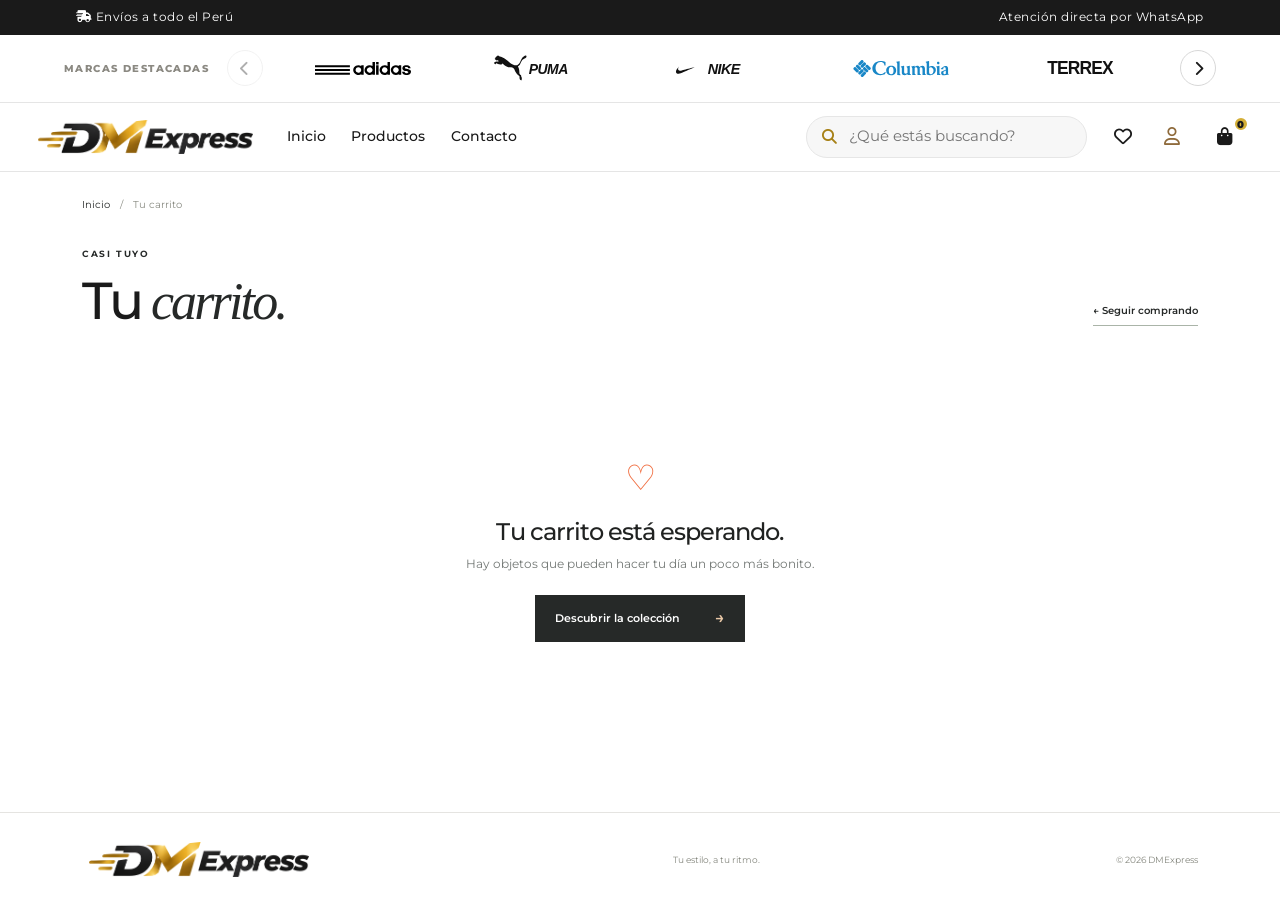
==== commit 3915be9c: "update dmexprees 1.4" ====
--- a/cart.html
+++ b/cart.html
@@ -1,11 +1,47 @@
 <!doctype html>
 <html lang="es">
-  <head>
-    <meta charset="utf-8" /><meta name="viewport" content="width=device-width, initial-scale=1" /><meta name="theme-color" content="#1a1a1a" />
-    <title>Tu carrito — DMExpress</title><link rel="preconnect" href="https://fonts.googleapis.com" /><link rel="preconnect" href="https://fonts.gstatic.com" crossorigin /><link href="https://fonts.googleapis.com/css2?family=Montserrat:wght@400;500;600;700;800&display=swap" rel="stylesheet" />
-    <link href="https://cdn.jsdelivr.net/npm/bootstrap@5.3.8/dist/css/bootstrap.min.css" rel="stylesheet" integrity="sha384-sRIl4kxILFvY47J16cr9ZwB07vP4J8+LH7qKQnuqkuIAvNWLzeN8tE5YBujZqJLB" crossorigin="anonymous" /><link rel="stylesheet" href="assets/css/styles.css" /><script type="module" src="js/cart-page.js"></script>
-  <link rel="icon" type="image/png" href="assets/images/dmexpress-icon.png" /></head>
-  <body><div class="announcement">NUEVOS LOOKS PARA TU TEMPORADA <span aria-hidden="true">✦</span> Envíos a todo el Perú</div><header class="site-header"><nav class="navbar navbar-expand-lg" aria-label="Navegación principal"><div class="container"><a class="navbar-brand brand" href="index.html"><img class="brand-logo" src="assets/images/dmexpress-logo.png" alt="DMExpress"></a><a class="cart-link ms-auto" href="cart.html" aria-current="page">Carrito <span class="cart-count" data-cart-count>0</span><span aria-hidden="true">↗</span></a></div></nav></header>
-    <main class="container subpage-main"><div class="breadcrumb-line"><a href="index.html">Inicio</a><span>/</span><span>Tu carrito</span></div><div class="cart-heading"><div><p class="eyebrow">CASI TUYO</p><h1>Tu <em>carrito.</em></h1></div><a class="text-link" href="index.html">← Seguir comprando</a></div><div data-cart-content></div></main>
-    <footer class="site-footer"><div class="container footer-inner"><a class="brand" href="index.html"><img class="brand-logo" src="assets/images/dmexpress-logo.png" alt="DMExpress"></a><p>Tu estilo, a tu ritmo.</p><span>© 2026 DMExpress</span></div></footer><div class="toast-message" data-toast role="status" aria-live="polite"></div><script src="https://cdn.jsdelivr.net/npm/bootstrap@5.3.8/dist/js/bootstrap.bundle.min.js" integrity="sha384-FKyoEForCGlyvwx9Hj09JcYn3nv7wiPVlz7YYwJrWVcXK/BmnVDxM+D2scQbITxI" crossorigin="anonymous"></script></body>
+<head>
+    <meta charset="utf-8">
+    <meta name="viewport" content="width=device-width, initial-scale=1">
+    <meta name="theme-color" content="#1a1a1a">
+    <title>Tu carrito — DMExpress</title>
+    <link rel="preconnect" href="https://fonts.googleapis.com">
+    <link rel="preconnect" href="https://fonts.gstatic.com" crossorigin>
+    <link href="https://fonts.googleapis.com/css2?family=Montserrat:wght@400;500;600;700;800&display=swap" rel="stylesheet">
+    <link rel="stylesheet" href="./assets/css/bootstrap.min.css">
+    <link rel="stylesheet" href="https://cdnjs.cloudflare.com/ajax/libs/font-awesome/6.4.0/css/all.min.css">
+    <link rel="stylesheet" href="./assets/css/styles.css">
+    <link rel="stylesheet" href="./assets/css/dmexpress.css">
+    <link rel="icon" type="image/png" href="./assets/images/dmexpress-icon.png">
+    <script type="module" src="./js/cart-page.js"></script>
+</head>
+<body data-page="cart">
+<div class="dm-store-topbar"><div class="container-fluid d-flex justify-content-between"><span><i class="fas fa-truck-fast"></i> Envíos a todo el Perú</span><span>Atención directa por WhatsApp</span></div></div>
+<section class="dm-brand-strip" aria-label="Marcas destacadas">
+    <span class="dm-brand-strip-label">MARCAS DESTACADAS</span>
+    <button class="dm-brand-arrow" type="button" data-brand-direction="-1" aria-label="Ver marcas anteriores" aria-controls="brandCarousel" disabled><i class="fas fa-chevron-left" aria-hidden="true"></i></button>
+    <ul id="brandCarousel" tabindex="0" aria-label="Logotipos de marcas" aria-roledescription="carrusel">
+        <li><img src="./assets/images/marcas/adidas.svg" alt="adidas" loading="lazy" decoding="async"></li><li><img src="./assets/images/marcas/puma.svg" alt="Puma" loading="lazy" decoding="async"></li><li><img src="./assets/images/marcas/nike.svg" alt="Nike" loading="lazy" decoding="async"></li><li><img src="./assets/images/marcas/columbia.svg" alt="Columbia" loading="lazy" decoding="async"></li><li><img class="dm-brand-logo-small" src="./assets/images/marcas/terrex.svg" alt="Terrex" loading="lazy" decoding="async"></li><li><img class="dm-brand-logo-small" src="./assets/images/marcas/hoka.png" alt="HOKA" loading="lazy" decoding="async"></li><li><img src="./assets/images/marcas/salomon.svg" alt="Salomon" loading="lazy" decoding="async"></li><li><img class="dm-brand-logo-small" src="./assets/images/marcas/asics.svg" alt="ASICS" loading="lazy" decoding="async"></li><li><img src="./assets/images/marcas/thenorthface.png" alt="The North Face" loading="lazy" decoding="async"></li>
+    </ul>
+    <button class="dm-brand-arrow" type="button" data-brand-direction="1" aria-label="Ver más marcas" aria-controls="brandCarousel"><i class="fas fa-chevron-right" aria-hidden="true"></i></button>
+</section>
+<header class="dm-store-header">
+    <div class="container-fluid dm-header-inner">
+        <a class="dm-detail-brand" href="index.html#inicio" aria-label="DMExpress inicio"><img class="dm-brand-logo" src="./assets/images/dmexpress-logo.png" alt="DMExpress"></a>
+        <button class="dm-menu-toggle" id="mobileMenuToggle" type="button" aria-expanded="false" aria-controls="storeNavigation" aria-label="Abrir menú"><i class="fas fa-bars" aria-hidden="true"></i></button>
+        <nav class="dm-store-links" id="storeNavigation" aria-label="Navegación principal"><a href="index.html#inicio">Inicio</a><a href="index.html#productos">Productos</a><a href="index.html#contacto">Contacto</a></nav>
+        <div class="dm-header-actions">
+            <label class="dm-search"><i class="fas fa-search" aria-hidden="true"></i><input type="search" id="searchGlobal" placeholder="¿Qué estás buscando?" aria-label="Buscar productos" autocomplete="off"></label>
+            <button class="dm-favorites-toggle" id="globalFavoritesToggle" type="button" aria-label="Ver favoritos"><i class="far fa-heart" aria-hidden="true"></i><span>Favoritos</span></button>
+            <a class="dm-tracking-link" href="tracking.html" aria-label="Consultar seguimiento de pedido" title="Seguimiento"><i class="far fa-user" aria-hidden="true"></i><span>Seguimiento</span></a>
+            <a class="dm-detail-cart" href="cart.html" aria-current="page" aria-label="Abrir carrito"><i class="fas fa-bag-shopping" aria-hidden="true"></i><span>Carrito</span><b data-cart-count>0</b></a>
+        </div>
+    </div>
+</header>
+<main class="container subpage-main"><div class="breadcrumb-line"><a href="index.html">Inicio</a><span>/</span><span>Tu carrito</span></div><div class="cart-heading"><div><p class="eyebrow">CASI TUYO</p><h1>Tu <em>carrito.</em></h1></div><a class="text-link" href="index.html#productos">← Seguir comprando</a></div><div data-cart-content></div></main>
+<footer class="site-footer"><div class="container footer-inner"><a class="brand" href="index.html"><img class="brand-logo" src="./assets/images/dmexpress-logo.png" alt="DMExpress"></a><p>Tu estilo, a tu ritmo.</p><span>© 2026 DMExpress</span></div></footer><div class="toast-message" data-toast role="status" aria-live="polite"></div>
+<script type="module" src="./assets/js/pages/brand-carousel.js?v=1"></script>
+<script type="module" src="./assets/js/pages/shared-header.js?v=1"></script>
+<script src="https://cdn.jsdelivr.net/npm/bootstrap@5.3.8/dist/js/bootstrap.bundle.min.js" integrity="sha384-FKyoEForCGlyvwx9Hj09JcYn3nv7wiPVlz7YYwJrWVcXK/BmnVDxM+D2scQbITxI" crossorigin="anonymous"></script>
+</body>
 </html>
--- a/assets/css/dmexpress.css
+++ b/assets/css/dmexpress.css
@@ -0,0 +1,606 @@
+:root {
+    --dm-ink: #1a1a1a;
+    --dm-muted: #6f6f6f;
+    --dm-paper: #ffffff;
+    --dm-accent: #d4af37;
+    --dm-line: #e5e5e5;
+}
+
+* { box-sizing: border-box; }
+body { min-width: 320px; margin: 0; background: var(--dm-paper); color: var(--dm-ink); font-family: 'Montserrat', Arial, sans-serif; }
+body:has(.navbar-dm) { background: var(--dm-paper); color: var(--dm-ink); }
+body:has(.navbar-dm) .navbar-dm { display: flex !important; min-height: 72px; padding: 10px clamp(18px, 5vw, 76px); background: rgba(255,255,255,.96); border-bottom: 1px solid var(--dm-line); }
+.dm-store-topbar { padding: 8px clamp(18px, 5vw, 76px); background: var(--dm-ink); color: #fff; font-size: .78rem; letter-spacing: .04em; }
+.dm-brand-strip { display: flex; min-height: 68px; align-items: center; gap: clamp(18px, 3vw, 42px); overflow: hidden; padding: 13px clamp(18px, 5vw, 76px); border-bottom: 1px solid var(--dm-line); background: #fff; }
+.dm-brand-strip-label { flex: 0 0 auto; color: #8b8982; font-size: .63rem; font-weight: 800; letter-spacing: .14em; white-space: nowrap; }
+.dm-brand-strip ul { display: flex; width: 100%; align-items: center; justify-content: space-between; gap: clamp(14px, 2vw, 26px); margin: 0; padding: 0; overflow-x: auto; list-style: none; scrollbar-width: none; }
+.dm-brand-strip ul::-webkit-scrollbar { display: none; }
+.dm-brand-strip li { display: grid; width: clamp(72px, 7vw, 96px); min-height: 40px; flex: 0 0 clamp(72px, 7vw, 96px); place-items: center; color: #383733; font-family: inherit; font-size: clamp(.78rem, 1.05vw, .9rem); font-weight: 700; letter-spacing: .015em; white-space: nowrap; }
+.dm-brand-strip li img { display: block; width: 100%; max-width: 96px; height: 36px; max-height: 36px; object-fit: contain; }
+.dm-brand-strip li img.dm-brand-logo-small { width: 86%; max-width: 82px; height: 31px; max-height: 31px; }
+.navbar-dm .container-fluid { gap: 22px; }
+.navbar-dm .navbar-brand { color: var(--dm-ink); font-size: 1.35rem; font-weight: 800; letter-spacing: -.06em; }
+.dm-store-links { gap: 30px; margin: 0 auto; }
+.dm-store-links a { color: var(--dm-ink); font-size: .9rem; font-weight: 600; text-decoration: none; }
+.dm-store-links a:hover { color: var(--dm-accent); }
+.dm-hero { display: grid; grid-template-columns: 1fr 1fr; min-height: 308px; background: #eee9df; }
+.dm-hero-copy { display: flex; flex-direction: column; align-items: flex-start; justify-content: center; padding: clamp(26px, 3vw, 48px); }
+.dm-eyebrow { color: #9d7135; font-size: .72rem; font-weight: 800; letter-spacing: .16em; }
+.dm-hero h1 { margin: 12px 0; font-size: clamp(2.4rem, 4.2vw, 4.5rem); font-weight: 600; letter-spacing: -.065em; line-height: .99; }
+.dm-hero h1 em { color: #92734d; font-family: Georgia, serif; font-weight: 400; }
+.dm-hero-copy p { max-width: 430px; margin-bottom: 10px; color: #66635c; line-height: 1.65; }
+.dm-hero-cta { display: inline-flex; align-items: center; gap: 18px; margin-top: 8px; padding: 12px 18px; background: var(--dm-ink); color: white; font-weight: 700; text-decoration: none; transition: background .2s, transform .2s; }
+.dm-hero-cta:hover { background: #876433; color: white; transform: translateY(-2px); }
+.dm-hero-art { position: relative; display: block; min-height: 308px; overflow: hidden; padding: 0; background: #e8e5de; }
+.dm-hero-campaign { isolation: isolate; }
+.dm-hero-slide { position: absolute; inset: 0; overflow: hidden; opacity: 0; transition: opacity .35s ease; }
+.dm-hero-slide.is-active { z-index: 0; opacity: 1; }
+.dm-hero-slide[hidden] { display: none; }
+.dm-hero-slide::after { position: absolute; inset: 0; background: linear-gradient(180deg, rgba(20,19,18,.08), transparent 34%, rgba(20,19,18,.52)); content: ''; pointer-events: none; }
+.dm-hero-slide img { position: absolute; inset: 0; width: 100%; height: 100%; object-fit: cover; object-position: center; transition: transform .7s ease; }
+.dm-hero-slide.is-active:hover img { transform: scale(1.025); }
+.dm-campaign-brand { position: absolute; z-index: 1; right: 24px; bottom: 24px; color: white; font-size: .9rem; font-weight: 800; letter-spacing: .06em; text-shadow: 0 2px 10px rgba(0,0,0,.55); }
+.dm-hero-caption { position: absolute; z-index: 2; top: 22px; left: 22px; padding: 10px 13px; background: rgba(23,23,21,.82); color: white; font-size: .68rem; font-weight: 800; letter-spacing: .13em; line-height: 1.45; }
+.dm-hero-arrow { position: absolute; z-index: 3; top: 50%; display: grid; width: 42px; height: 42px; place-items: center; transform: translateY(-50%); border: 1px solid rgba(255,255,255,.55); border-radius: 50%; background: rgba(20,20,18,.44); color: #fff; transition: background .2s ease, transform .2s ease; }
+.dm-hero-arrow:hover { transform: translateY(-50%) scale(1.06); background: rgba(20,20,18,.78); }
+.dm-hero-prev { left: 16px; }
+.dm-hero-next { right: 16px; }
+.dm-hero-pagination { position: absolute; z-index: 3; bottom: 22px; left: 50%; display: flex; gap: 8px; transform: translateX(-50%); }
+.dm-hero-pagination button { width: 8px; height: 8px; padding: 0; border: 0; border-radius: 99px; background: rgba(255,255,255,.62); transition: width .2s ease, background .2s ease; }
+.dm-hero-pagination button[aria-current="true"] { width: 25px; background: #fff; }
+.dm-section-heading { display: flex; align-items: end; justify-content: space-between; gap: 20px; margin: 48px 0 22px; }
+.dm-section-heading h2 { margin: 8px 0 0; font-size: clamp(1.6rem, 3vw, 2.25rem); font-weight: 700; letter-spacing: -.04em; }
+.dm-section-heading p { color: var(--dm-muted); }
+#productos.container-fluid { padding-right: clamp(18px, 5vw, 76px); padding-left: clamp(18px, 5vw, 76px); }
+.products-grid { display: grid; grid-template-columns: repeat(3, minmax(0, 1fr)); gap: 22px; }
+.product-card { position: relative; overflow: hidden; border: 1px solid var(--dm-line); border-radius: 3px; background: white; cursor: pointer; transition: transform .22s, box-shadow .22s; }
+.product-card:hover { transform: translateY(-5px); box-shadow: 0 14px 32px rgba(26,24,20,.09); }
+.product-card .product-img { display: block; width: 100%; height: 270px; object-fit: cover; background: #f2f0ec; }
+.product-card .product-info { padding: 18px; }
+.product-brand { color: var(--dm-muted); font-size: .72rem; letter-spacing: .08em; text-transform: uppercase; }
+.product-title { margin: 6px 0 10px; color: var(--dm-ink); font-size: 1rem; font-weight: 700; }
+.product-price { color: var(--dm-ink); font-weight: 800; }
+.old-price { color: #999; }
+.badge-discount { position: absolute; z-index: 1; top: 12px; left: 12px; padding: 6px 9px; background: var(--dm-ink); color: #fff; font-size: .72rem; }
+.dm-card-add { width: 100%; margin-top: 15px; padding: 11px 12px; border: 0; background: var(--dm-ink); color: white; font-size: .85rem; font-weight: 700; transition: background .2s; }
+.dm-card-add:hover { background: #96713d; }
+.filters-sidebar { border: 1px solid var(--dm-line); background: white; }
+.dm-catalog-layout { display: grid; grid-template-columns: minmax(220px, 250px) minmax(0, 1fr); gap: clamp(22px, 3vw, 38px); align-items: start; }
+.dm-filter-toggle { display: none; }
+.dm-filter-sidebar { position: static; height: max-content; padding: 20px; border: 1px solid var(--dm-line); background: #fff; }
+.dm-filter-heading { display: flex; align-items: center; gap: 11px; padding: 2px 0 15px; border-bottom: 1px solid var(--dm-line); }
+.dm-filter-heading i { color: #8e6a3b; }
+.dm-filter-heading h3 { margin: 0; font-size: 1rem; font-weight: 750; }
+.dm-filter-section { padding: 17px 0; border-bottom: 1px solid var(--dm-line); }
+.dm-filter-section h4 { margin: 0 0 13px; color: #5e5c56; font-size: .83rem; font-weight: 750; }
+.dm-category-tree { display: grid; gap: 4px; }
+.dm-category-parent-row { display: grid; grid-template-columns: minmax(0, 1fr) 34px; gap: 4px; }
+.dm-category-parent, .dm-category-child { display: flex; width: 100%; min-height: 39px; align-items: center; justify-content: space-between; gap: 8px; padding: 8px 10px; border: 0; background: transparent; color: #55534e; text-align: left; font-size: .84rem; }
+.dm-category-parent:hover, .dm-category-child:hover { background: #f6f4ef; color: var(--dm-ink); }
+.dm-category-parent.active, .dm-category-child.active { background: #f3eee5; color: #7e5d32; font-weight: 750; }
+.dm-category-parent small, .dm-category-child small { color: #96938c; font-size: .72rem; }
+.dm-category-all { margin-bottom: 4px; }
+.dm-category-expand { display: grid; min-height: 38px; place-items: center; border: 0; background: transparent; color: #77746e; }
+.dm-category-expand:hover { background: #f6f4ef; color: var(--dm-ink); }
+.dm-category-children { display: grid; gap: 2px; margin: 2px 0 6px 13px; padding-left: 9px; border-left: 1px solid #dfd8cc; }
+.dm-category-children[hidden] { display: none; }
+.dm-category-child { min-height: 34px; padding: 6px 9px; font-size: .8rem; }
+.dm-filter-section .dm-stock-filter { color: #55534e; }
+.dm-filter-sidebar .dm-price-filter { max-width: none; margin: 0; }
+.dm-filter-sidebar .dm-price-filter label { color: #6b6861; font-size: .81rem; }
+.dm-filter-sidebar .dm-clear-filters { width: 100%; margin: 17px 0 0; border-color: #b7a6c4; border-radius: 4px; background: #a997b8; color: #fff; font-weight: 700; }
+.dm-filter-sidebar .dm-clear-filters:hover { border-color: #917ca4; background: #917ca4; color: white; }
+.dm-sort-control { display: inline-flex; align-items: center; gap: 10px; color: var(--dm-muted); font-size: .84rem; }
+.dm-sort-control .form-select { min-width: 155px; border-color: var(--dm-line); border-radius: 3px; }
+.dm-catalog-results { min-width: 0; }
+.dm-catalog-results .dm-catalog-toolbar { margin-top: 0; }
+.dm-pagination { display: flex; flex-wrap: wrap; align-items: center; justify-content: center; gap: 7px; margin-top: 30px; }
+.dm-pagination[hidden] { display: none; }
+.dm-pagination button { min-width: 40px; min-height: 40px; padding: 0 12px; border: 1px solid var(--dm-line); background: #fff; color: var(--dm-ink); font-size: .83rem; font-weight: 650; transition: border-color .2s ease, background .2s ease, color .2s ease; }
+.dm-pagination button:hover:not(:disabled), .dm-pagination button[aria-current="page"] { border-color: var(--dm-ink); background: var(--dm-ink); color: #fff; }
+.dm-pagination button:disabled { cursor: not-allowed; opacity: .45; }
+.dm-pagination-gap { padding: 0 3px; color: var(--dm-muted); }
+.dm-tracking-page { display: grid; min-height: 68vh; place-items: center; padding: 54px 18px 72px; background: radial-gradient(ellipse at top, #f3efe7 0%, var(--dm-paper) 62%); }
+.dm-tracking-card { width: min(100%, 590px); padding: clamp(25px, 5vw, 48px); border: 1px solid var(--dm-line); background: #fff; box-shadow: 0 22px 55px rgba(28,26,22,.07); }
+.dm-tracking-icon { display: grid; width: 58px; height: 58px; margin-bottom: 23px; place-items: center; border-radius: 50%; background: #f3eee5; color: #8e6a3b; font-size: 1.35rem; }
+.dm-tracking-card h1 { margin: 10px 0 12px; font-size: clamp(2rem, 5vw, 2.8rem); font-weight: 750; letter-spacing: -.055em; }
+.dm-tracking-intro { margin-bottom: 22px; color: var(--dm-muted); line-height: 1.7; }
+.dm-tracking-note { display: flex; align-items: flex-start; gap: 11px; margin-bottom: 25px; padding: 14px; background: #f8f6f1; color: #625e55; font-size: .83rem; line-height: 1.6; }
+.dm-tracking-note i { margin-top: 3px; color: #8e6a3b; }
+.dm-tracking-field { margin-bottom: 18px; }
+.dm-tracking-field label { display: block; margin-bottom: 7px; font-size: .85rem; font-weight: 700; }
+.dm-tracking-field input { width: 100%; min-height: 48px; padding: 11px 13px; border: 1px solid #dedbd4; border-radius: 2px; background: #fff; color: var(--dm-ink); }
+.dm-tracking-field input:focus { border-color: #9d7135; outline: 3px solid rgba(157,113,53,.14); }
+.dm-tracking-error { display: block; min-height: 18px; padding-top: 3px; color: #b42318; font-size: .76rem; }
+.dm-tracking-submit { display: flex; width: 100%; min-height: 49px; align-items: center; justify-content: center; gap: 10px; border: 0; background: #16844a; color: #fff; font-weight: 750; transition: background .2s ease, transform .2s ease; }
+.dm-tracking-submit:hover { transform: translateY(-1px); background: #116e3d; }
+.dm-tracking-feedback { min-height: 20px; margin: 12px 0 0; color: #267447; font-size: .82rem; }
+.dm-tracking-back { display: inline-block; margin-top: 16px; color: #72572f; font-size: .84rem; font-weight: 700; text-decoration: none; }
+.dm-tracking-back:hover { text-decoration: underline; }
+.footer-dm { margin-top: 72px; padding: 42px clamp(18px, 5vw, 76px) 22px; background: var(--dm-ink); color: #f7f5ef; }
+.footer-dm a { color: inherit; text-decoration: none; }
+.footer-dm a:hover { color: #e9bf77; }
+.footer-dm hr { border-color: var(--dm-accent); }
+.btn-cart { border-radius: 0; background: var(--dm-ink); color: #fff; }
+.btn-cart:hover { background: #96713d; color: #fff; }
+.toast-custom { z-index: 3000; }
+
+@media (max-width: 991px) {
+    .dm-catalog-layout { grid-template-columns: minmax(205px, 225px) minmax(0, 1fr); gap: 20px; }
+    .products-grid { grid-template-columns: repeat(2, minmax(0, 1fr)); gap: 16px; }
+    .product-card .product-img { height: 230px; }
+    .dm-hero, .dm-hero-art { min-height: 266px; }
+}
+@media (max-width: 767px) {
+    .dm-hero { grid-template-columns: 1fr; min-height: 0; }
+    .dm-hero-copy { padding: 24px 20px; }
+    .dm-hero h1 { margin: 10px 0; font-size: clamp(2rem, 8vw, 2.5rem); }
+    .dm-hero-art { height: 224px; min-height: 224px; }
+    .dm-hero-caption { top: 14px; left: 14px; }
+    .dm-hero-arrow { width: 38px; height: 38px; }
+    .dm-hero-prev { left: 10px; }
+    .dm-hero-next { right: 10px; }
+    .dm-campaign-brand { right: 15px; bottom: 18px; }
+    .dm-hero-pagination { bottom: 20px; }
+    .dm-catalog-layout { grid-template-columns: minmax(0, 1fr); }
+    .dm-filter-toggle { display: flex; width: 100%; min-height: 50px; align-items: center; gap: 12px; padding: 0 16px; border: 1px solid var(--dm-line); background: #fff; color: var(--dm-ink); text-align: left; font-size: .9rem; font-weight: 750; }
+    .dm-filter-toggle > i:first-child { color: #8e6a3b; }
+    .dm-filter-toggle-chevron { margin-left: auto; transition: transform .2s ease; }
+    .dm-filter-toggle[aria-expanded="true"] .dm-filter-toggle-chevron { transform: rotate(180deg); }
+    .dm-filter-sidebar { display: none; padding: 17px; border-top: 0; }
+    .dm-filter-sidebar.is-open { display: block; }
+    .dm-brand-strip { align-items: flex-start; flex-direction: column; gap: 10px; padding-top: 14px; padding-bottom: 14px; }
+    .dm-brand-strip ul { justify-content: flex-start; gap: 25px; }
+    .dm-section-heading { align-items: flex-start; flex-direction: column; margin-top: 35px; }
+    .products-grid { grid-template-columns: repeat(2, minmax(0, 1fr)); gap: 12px; }
+    .product-card .product-img { height: 190px; }
+    .product-card .product-info { padding: 12px; }
+    .navbar-dm { top: 0; }
+    .navbar-dm .search-box { max-width: 180px; }
+}
+
+@media (max-width: 420px) {
+    .dm-detail-brand { font-size: 1.3rem; }
+    .dm-detail-cart { gap: 6px; padding: 9px; }
+    .dm-detail-cart span { display: none; }
+    .dm-detail-header .container { padding-right: 14px; padding-left: 14px; }
+    .dm-cart-row { grid-template-columns: 54px minmax(0, 1fr); }
+    .dm-cart-row > b { grid-column: 2; }
+}
+@media (max-width: 420px) {
+    .products-grid { grid-template-columns: repeat(2, minmax(0, 1fr)); gap: 10px; }
+    .product-card .product-img { height: 190px; }
+    .product-card .product-info { padding: 10px; }
+    .navbar-dm .container-fluid { gap: 8px; }
+    .navbar-dm .navbar-brand { font-size: 1.1rem; }
+}
+
+/* Product detail and shared cart components */
+.dm-detail-header { background: #171715; padding: 13px 0; color: white; position: sticky; top: 0; z-index: 1000; }
+.dm-detail-header .container { max-width: 1240px; }
+.dm-detail-header .btn-outline-light { border-radius: 2px; }
+.dm-detail-header .cart-badge { display: inline-grid; min-width: 23px; height: 23px; place-items: center; margin-left: 6px; border-radius: 50%; background: #c99443; color: #171715; font-size: .75rem; font-weight: 800; }
+.main-image { display: grid; min-height: 440px; place-items: center; overflow: hidden; border: 1px solid var(--dm-line); border-radius: 3px; background: white; }
+.main-image img { max-width: 100%; max-height: 520px; object-fit: contain; }
+.thumbnail-button { width: 68px; height: 68px; padding: 3px; overflow: hidden; border: 1px solid var(--dm-line); background: white; }
+.thumbnail-button img { width: 100%; height: 100%; object-fit: cover; }
+.thumbnail-button.active, .thumbnail-button:hover { border-color: var(--dm-accent); }
+.size-btn { min-width: 48px; min-height: 46px; padding: 8px 13px; border: 1px solid var(--dm-line); border-radius: 2px; background: white; }
+.size-btn.selected, .size-btn:hover { border-color: var(--dm-ink); background: var(--dm-ink); color: white; }
+.btn-add, .btn-wa { border-radius: 2px; font-weight: 700; }
+.btn-add { background: var(--dm-ink); }
+.btn-wa { background: #168b54; }
+.dm-cart-row { display: grid; grid-template-columns: 64px minmax(0, 1fr) auto; gap: 13px; align-items: start; padding: 16px 0; border-bottom: 1px solid var(--dm-line); }
+.dm-cart-row > img { width: 64px; height: 76px; object-fit: cover; background: #f3f1ec; }
+.dm-cart-info { display: grid; gap: 4px; }
+.dm-cart-info small { color: var(--dm-muted); }
+.dm-cart-controls { display: flex; align-items: center; gap: 8px; margin-top: 6px; }
+.dm-cart-controls button { padding: 3px 9px; border: 1px solid var(--dm-line); background: white; }
+.dm-cart-total { display: flex; justify-content: space-between; margin-top: 20px; font-size: 1.1rem; }
+.dm-card-add:disabled, button:disabled { cursor: not-allowed; opacity: .55; }
+.dm-feedback { grid-column: 1 / -1; padding: 24px; border: 1px solid var(--dm-line); background: #fff; color: var(--dm-muted); }
+.offcanvas#cartOffcanvas { position: fixed; z-index: 1060; top: 0; right: 0; bottom: 0; display: flex; flex-direction: column; width: min(440px, 100vw); height: 100dvh; background: #fff; box-shadow: -16px 0 48px rgba(20,20,18,.16); transform: translateX(105%); visibility: hidden; transition: transform .26s ease, visibility .26s; }
+.offcanvas#cartOffcanvas.is-open { transform: translateX(0); visibility: visible; }
+.offcanvas#cartOffcanvas .offcanvas-header { display: flex; align-items: center; justify-content: space-between; padding: 20px; }
+.offcanvas#cartOffcanvas .offcanvas-body { flex: 1; overflow-y: auto; padding: 20px; }
+.offcanvas#cartOffcanvas > .p-3 { padding: 16px 20px !important; }
+.dm-cart-backdrop { position: fixed; z-index: 1055; inset: 0; width: 100%; height: 100%; border: 0; background: rgba(18,18,16,.46); }
+.dm-cart-open { overflow: hidden; }
+.modal#imageModal { position: fixed; z-index: 1065; inset: 0; display: none; overflow: auto; padding: 24px; background: rgba(18,18,16,.88); }
+.modal#imageModal.is-open { display: grid; place-items: center; }
+.modal#imageModal .modal-content { position: relative; width: min(900px, 100%); margin: auto; background: transparent; }
+.modal#imageModal img { max-height: 88dvh; object-fit: contain; }
+.dm-image-close { position: absolute; z-index: 1; top: 12px; right: 12px; width: 42px; height: 42px; border: 0; border-radius: 50%; background: white; color: var(--dm-ink); font-size: 1.7rem; line-height: 1; }
+.dm-store-header { position: sticky; z-index: 1000; top: 0; border-bottom: 1px solid var(--dm-line); background: rgba(255,255,255,.96); backdrop-filter: blur(14px); }
+.dm-header-inner { display: flex; min-height: 78px; align-items: center; gap: 30px; padding-right: clamp(18px, 5vw, 76px); padding-left: clamp(18px, 5vw, 76px); }
+.dm-header-actions { display: flex; align-items: center; gap: 14px; margin-left: auto; }
+.dm-search { display: flex; width: min(250px, 23vw); align-items: center; gap: 10px; padding: 10px 12px; border: 1px solid var(--dm-line); color: var(--dm-muted); }
+.dm-search input, .dm-mobile-search input { width: 100%; border: 0; outline: 0; background: transparent; color: var(--dm-ink); }
+.dm-detail-brand { color: var(--dm-ink); font-size: 1.55rem; font-weight: 800; letter-spacing: -.075em; text-decoration: none; white-space: nowrap; }
+.dm-detail-brand span { color: #9d7135; }
+.dm-tracking-link { display: inline-flex; min-height: 40px; align-items: center; justify-content: center; gap: 8px; padding: 8px 11px; border: 1px solid var(--dm-line); color: var(--dm-ink); font-size: .82rem; font-weight: 700; text-decoration: none; transition: border-color .2s ease, color .2s ease, background .2s ease; white-space: nowrap; }
+.dm-tracking-link:hover { border-color: var(--dm-accent); background: #fbf8f1; color: #8e6a3b; }
+.dm-tracking-link i { color: #8e6a3b; }
+.dm-detail-cart { display: inline-flex; align-items: center; gap: 9px; padding: 10px 13px; border: 0; background: var(--dm-ink); color: white; font-weight: 700; }
+.dm-detail-cart b { display: inline-grid; min-width: 22px; height: 22px; place-items: center; border-radius: 50%; background: var(--dm-accent); color: var(--dm-ink); font-size: .72rem; }
+.dm-mobile-search { display: none; }
+.dm-catalog { padding: 4px clamp(18px, 5vw, 76px) 65px; }
+.dm-catalog-toolbar { display: flex; align-items: center; justify-content: space-between; gap: 20px; margin: 24px 0 14px; }
+.dm-catalog-toolbar p { margin: 0; color: var(--dm-muted); font-size: .9rem; }
+.dm-toolbar-controls { display: flex; align-items: center; gap: 16px; }
+.dm-stock-filter { display: flex; align-items: center; gap: 7px; color: var(--dm-muted); font-size: .85rem; }
+.dm-sort-label { color: var(--dm-muted); font-size: .85rem; }
+.dm-toolbar-controls .form-select { width: auto; min-width: 160px; border-radius: 2px; border-color: var(--dm-line); }
+.dm-price-filter { max-width: 430px; margin: 4px 0 24px auto; }
+.dm-price-filter label { display: flex; justify-content: space-between; margin-bottom: 8px; font-size: .84rem; }
+.dm-price-filter input { width: 100%; accent-color: #9d7135; }
+.dm-price-ends { display: flex; justify-content: space-between; color: var(--dm-muted); font-size: .75rem; }
+.dm-clear-filters { display: block; margin: 26px auto 0; padding: 10px 18px; border: 1px solid var(--dm-line); background: transparent; color: var(--dm-muted); font-size: .84rem; }
+.dm-clear-filters:hover { border-color: var(--dm-ink); color: var(--dm-ink); }
+.dm-detail-page { max-width: 1240px; padding-top: 34px; padding-bottom: 68px; }
+.dm-back-link { display: inline-block; margin-bottom: 24px; color: var(--dm-muted); font-size: .87rem; text-decoration: none; }
+.dm-back-link:hover { color: var(--dm-ink); }
+.dm-detail-grid { display: grid; grid-template-columns: minmax(0, 1.05fr) minmax(350px, .95fr); gap: clamp(35px, 6vw, 84px); align-items: start; }
+.dm-gallery { min-width: 0; }
+.dm-gallery .main-image { position: relative; width: 100%; min-height: min(650px, 58vw); padding: 24px; border: 1px solid var(--dm-line); border-radius: 2px; background: white; cursor: zoom-in; }
+.dm-gallery .main-image img { width: 100%; max-height: 570px; object-fit: contain; }
+.dm-image-hint { position: absolute; right: 15px; bottom: 14px; color: var(--dm-muted); font-size: .76rem; }
+.dm-thumbnails { display: flex; gap: 10px; margin-top: 12px; }
+.dm-product-panel { padding: 14px 0; }
+.dm-product-panel h1 { margin: 12px 0 16px; font-size: clamp(1.9rem, 3.4vw, 3rem); font-weight: 700; letter-spacing: -.055em; line-height: 1.08; }
+.dm-product-price-row { display: flex; align-items: center; gap: 12px; }
+.dm-product-price-row > strong { font-size: 1.7rem; }
+.dm-product-description { margin: 20px 0 26px; color: var(--dm-muted); line-height: 1.75; }
+.dm-choice-block { margin: 24px 0; }
+.dm-choice-label { display: flex; align-items: baseline; justify-content: space-between; margin-bottom: 11px; font-size: .92rem; font-weight: 700; }
+.dm-choice-label span, .dm-stock-note { color: var(--dm-muted); font-size: .78rem; font-weight: 400; }
+.dm-size-options { display: flex; flex-wrap: wrap; gap: 9px; }
+.dm-choice-block[hidden] { display: none !important; }
+.dm-quantity-control { display: inline-flex; align-items: center; border: 1px solid var(--dm-line); }
+.dm-quantity-control button { width: 42px; height: 40px; border: 0; background: white; font-size: 1.1rem; }
+.dm-quantity-control span { min-width: 38px; text-align: center; }
+.dm-stock-note { display: block; margin-top: 9px; }
+.dm-product-actions { display: grid; gap: 11px; margin-top: 27px; }
+.dm-product-actions button { min-height: 52px; border: 0; color: white; font-weight: 700; }
+.dm-product-actions .btn-add { background: var(--dm-ink); }
+.dm-product-actions .btn-wa { background: #168b54; }
+.dm-product-actions button:hover { filter: brightness(1.1); }
+.dm-purchase-note { display: flex; gap: 10px; margin-top: 16px; padding: 13px; background: #f1efe9; color: var(--dm-muted); font-size: .8rem; line-height: 1.5; }
+.dm-purchase-note i { color: #9d7135; }
+.dm-detail-information { display: grid; grid-template-columns: 1.2fr .8fr; gap: 22px; margin-top: 65px; }
+.dm-information-card { padding: 26px; border: 1px solid var(--dm-line); background: white; }
+.dm-information-card h2 { margin: 8px 0 13px; font-size: 1.25rem; }
+.dm-information-card p, .dm-information-card li { color: var(--dm-muted); line-height: 1.7; }
+.dm-information-card ul { margin: 0; padding-left: 19px; }
+.dm-footer-inner { display: grid; grid-template-columns: 1fr auto; gap: 10px 25px; align-items: center; }
+.dm-footer-inner p { margin: 0; color: #c5c2bb; }
+.dm-footer-inner small { grid-column: 1 / -1; padding-top: 15px; border-top: 1px solid #45443f; color: #aaa79f; }
+.dm-footer-social { display: flex; gap: 18px; font-size: 1.25rem; }
+.dm-footer-social a { color: white; }
+.dm-footer-social a:hover { color: #e9bf77; }
+.offcanvas#cartOffcanvas .offcanvas-title { margin: 0; font-size: 1.1rem; }
+.dm-cart-actions { padding: 16px 20px; border-top: 1px solid var(--dm-line); }
+.dm-cart-actions .btn { border-radius: 2px; }
+
+@media (max-width: 767px) {
+    .dm-header-inner { min-height: 66px; gap: 15px; }
+    .dm-store-links { display: none; }
+    .dm-search { display: none; }
+    .dm-mobile-search { display: flex; align-items: center; gap: 10px; margin: 0 0 20px; padding: 12px; border: 1px solid var(--dm-line); background: white; color: var(--dm-muted); }
+    .dm-catalog-toolbar { align-items: flex-start; flex-direction: column; }
+    .dm-toolbar-controls { width: 100%; justify-content: space-between; gap: 8px; }
+    .dm-toolbar-controls .form-select { min-width: 130px; }
+    .dm-price-filter { margin-left: 0; }
+    .dm-detail-grid { grid-template-columns: 1fr; gap: 24px; }
+    .dm-gallery .main-image { min-height: 330px; }
+    .dm-gallery .main-image img { max-height: 380px; }
+    .dm-product-panel { padding: 4px 0; }
+    .dm-detail-information { grid-template-columns: 1fr; margin-top: 40px; }
+    .dm-footer-inner { grid-template-columns: 1fr auto; }
+}
+
+@media (max-width: 767px) {
+    .main-image { min-height: 300px; }
+    .header-ripley .input-group { display: none; }
+}
+/* DMExpress storefront refinements */
+.dm-header-inner { position: relative; }
+.dm-menu-toggle { display: none; border: 0; padding: 9px; background: transparent; color: var(--dm-ink); font-size: 1.1rem; }
+.dm-favorites-toggle { display: inline-flex; align-items: center; gap: 8px; border: 0; background: transparent; color: var(--dm-ink); font-size: .86rem; font-weight: 650; }
+.dm-favorites-toggle.active, .dm-favorite-button.active { color: #a23c4a; }
+.dm-product-visual { position: relative; overflow: hidden; background: #f3f1ec; }
+.product-card .product-img { transition: transform .45s ease; }
+.product-card:hover .product-img { transform: scale(1.035); }
+.dm-favorite-button { position: absolute; z-index: 2; top: 13px; right: 13px; display: grid; width: 39px; height: 39px; place-items: center; border: 0; border-radius: 50%; background: rgba(255,255,255,.94); color: var(--dm-ink); box-shadow: 0 3px 14px rgba(0,0,0,.1); }
+.dm-favorite-button:hover { transform: scale(1.06); }
+.dm-price-row { display: flex; flex-wrap: wrap; align-items: baseline; gap: 9px; }
+.dm-stock { display: block; margin-top: 7px; color: #937a55; font-size: .76rem; }
+.dm-stock.in-stock { color: #407658; }
+.dm-skeleton { min-height: 390px; padding: 0 0 20px; overflow: hidden; border: 1px solid var(--dm-line); background: white; }
+.dm-skeleton span { display: block; height: 270px; background: linear-gradient(100deg,#f0eee9 25%,#faf9f6 38%,#f0eee9 63%); background-size: 400% 100%; animation: dm-shimmer 1.3s infinite; }
+.dm-skeleton i { display: block; height: 12px; margin: 18px 18px 0; background: #f0eee9; }
+.dm-skeleton i:last-child { width: 48%; margin-top: 10px; }
+@keyframes dm-shimmer { to { background-position: -100% 0; } }
+.dm-feedback { grid-column: 1/-1; padding: 38px; text-align: center; }
+.dm-feedback p { margin: 8px 0 0; }
+.dm-error { border-color: #efd7d7; background: #fffafa; }
+.dm-retry { margin-top: 15px; padding: 10px 18px; border: 0; background: var(--dm-ink); color: white; }
+.dm-cart-empty { display: grid; justify-items: center; padding: 68px 16px; text-align: center; }
+.dm-cart-empty > span { display: grid; width: 64px; height: 64px; margin-bottom: 18px; place-items: center; border-radius: 50%; background: #f4f1eb; color: #987749; font-size: 1.35rem; }
+.dm-cart-empty p, .dm-cart-disclaimer { color: var(--dm-muted); font-size: .84rem; line-height: 1.6; }
+.dm-cart-disclaimer { margin: 14px 0 0; }
+.dm-cart-actions .btn-success { background: #168b54; border-color: #168b54; }
+.dm-cart-actions .btn-success:hover { background: #116e42; }
+.dm-card-add { border-radius: 2px; }
+.dm-menu-toggle:focus-visible, .dm-favorite-button:focus-visible, button:focus-visible, a:focus-visible { outline: 3px solid rgba(157,113,53,.42); outline-offset: 2px; }
+@media (max-width: 767px) {
+ .dm-menu-toggle { display: inline-flex; order: 3; }
+ .dm-header-inner { gap: 10px; }
+ .dm-store-links { position: absolute; top: calc(100% + 1px); right: 0; left: 0; z-index: 10; display: none; flex-direction: column; gap: 0; padding: 8px 20px; border-bottom: 1px solid var(--dm-line); background: white; box-shadow: 0 12px 18px rgba(0,0,0,.07); }
+ .dm-store-links.is-open { display: flex; }
+ .dm-store-links a { padding: 13px 5px; border-bottom: 1px solid #f0eee9; }
+ .dm-header-actions { gap: 8px; }
+ .dm-header-actions .dm-tracking-link span { display: none; }
+ .dm-favorites-toggle { padding: 8px; }
+ .dm-favorites-toggle span { display: none; }
+}
+/* Carrusel de galería y visor ampliado */
+.dm-gallery { position: relative; }
+.dm-gallery-arrow, .dm-modal-arrow { position: absolute; z-index: 2; display: grid; width: 44px; height: 44px; place-items: center; border: 1px solid rgba(255,255,255,.72); border-radius: 50%; background: rgba(255,255,255,.92); color: var(--dm-ink); box-shadow: 0 5px 18px rgba(0,0,0,.12); transition: transform .2s ease, background .2s ease; }
+.dm-gallery-arrow:hover, .dm-modal-arrow:hover { transform: scale(1.06); background: white; }
+.dm-gallery-prev { top: 50%; left: 16px; transform: translateY(-50%); }
+.dm-gallery-next { top: 50%; right: 16px; transform: translateY(-50%); }
+.dm-gallery-prev:hover { transform: translateY(-50%) scale(1.06); }
+.dm-gallery-next:hover { transform: translateY(-50%) scale(1.06); }
+.dm-gallery-count, .dm-modal-count { position: absolute; z-index: 2; right: 16px; bottom: 16px; padding: 6px 10px; border-radius: 999px; background: rgba(23,23,21,.72); color: white; font-size: .76rem; font-variant-numeric: tabular-nums; }
+.dm-gallery-count { right: 16px; bottom: 16px; }
+.dm-gallery-arrow[hidden] { display: none; }
+.dm-thumbnails { overflow-x: auto; padding-bottom: 4px; }
+.thumbnail-button { flex: 0 0 auto; }
+.modal#imageModal .modal-content { display: grid; min-height: min(82dvh, 820px); place-items: center; }
+.modal#imageModal img { width: 100%; max-width: 100%; max-height: 82dvh; }
+.dm-modal-arrow { top: 50%; }
+.dm-modal-prev { left: 14px; }
+.dm-modal-next { right: 14px; }
+.dm-modal-count { right: 50%; bottom: 14px; transform: translateX(50%); }
+@media (max-width: 576px) {
+ .dm-gallery-arrow, .dm-modal-arrow { width: 39px; height: 39px; }
+ .dm-gallery-prev { left: 10px; }
+ .dm-gallery-next { right: 10px; }
+ .modal#imageModal { padding: 12px; }
+ .modal#imageModal .modal-content { min-height: 68dvh; }
+}
+
+/* Identidad de marca DMExpress: dorado, blanco y negro. */
+.dm-brand-logo { display: block; width: clamp(184px, 18vw, 238px); height: auto; }
+.dm-footer-inner > .dm-detail-brand { display: inline-flex; width: fit-content; padding: 5px 8px; border-radius: 3px; background: transparent; }
+.dm-detail-header { background: #fff; border-bottom: 1px solid var(--dm-line); color: var(--dm-ink); }
+.dm-eyebrow, .dm-store-links a:hover, .dm-hero h1 em { color: var(--dm-accent); }
+.dm-hero-cta { background: var(--dm-accent); color: var(--dm-ink); }
+.dm-hero-cta:hover { background: var(--dm-ink); color: #fff; }
+@media (max-width: 767px) {
+    .dm-brand-logo { width: 184px; }
+}
+@media (max-width: 360px) {
+    .dm-brand-logo { width: 126px; }
+    .dm-header-inner { gap: 5px; }
+    .dm-header-actions { gap: 4px; }
+    .dm-header-actions .dm-favorites-toggle { display: none; }
+    .dm-detail-cart { gap: 5px; padding: 8px; }
+}
+
+/* Cabecera inspirada en el modelo de navegación compartido. */
+body[data-page="catalog"] .dm-store-header { top: 0; border-bottom-color: #e5e5e5; }
+body[data-page="catalog"] .dm-header-inner { min-height: 68px; gap: clamp(18px, 2.6vw, 38px); padding-right: clamp(18px, 3vw, 42px); padding-left: clamp(18px, 3vw, 42px); }
+body[data-page="catalog"] .dm-brand-logo { width: clamp(160px, 17vw, 215px); }
+body[data-page="catalog"] .dm-store-links { display: flex; flex: 0 0 auto; gap: clamp(18px, 2vw, 30px); margin: 0; }
+body[data-page="catalog"] .dm-store-links a { font-size: .88rem; font-weight: 500; }
+body[data-page="catalog"] .dm-header-actions { gap: clamp(12px, 1.7vw, 22px); margin-left: auto; }
+body[data-page="catalog"] .dm-search { width: clamp(210px, 22vw, 282px); height: 40px; padding: 8px 11px; border-color: #1a1a1a; color: #333; }
+body[data-page="catalog"] .dm-search input { font-size: .83rem; }
+body[data-page="catalog"] .dm-header-actions .dm-tracking-link,
+body[data-page="catalog"] .dm-header-actions .dm-favorites-toggle { min-width: 27px; justify-content: center; padding: 5px; border: 0; background: transparent; color: #1a1a1a; font-size: 1.14rem; }
+body[data-page="catalog"] .dm-header-actions .dm-tracking-link span,
+body[data-page="catalog"] .dm-header-actions .dm-favorites-toggle span,
+body[data-page="catalog"] .dm-header-actions .dm-detail-cart span { display: none; }
+body[data-page="catalog"] .dm-header-actions .dm-tracking-link i { color: #1a1a1a; }
+body[data-page="catalog"] .dm-header-actions .dm-detail-cart { position: relative; display: grid; width: 34px; height: 40px; place-items: center; padding: 0; background: transparent; color: #1a1a1a; font-size: 1.1rem; }
+body[data-page="catalog"] .dm-header-actions .dm-detail-cart b { position: absolute; top: -1px; right: -7px; min-width: 16px; height: 16px; border: 2px solid #fff; background: var(--dm-accent); color: #1a1a1a; font-size: .61rem; }
+@media (max-width: 991px) and (min-width: 768px) {
+    body[data-page="catalog"] .dm-header-inner { gap: 15px; }
+    body[data-page="catalog"] .dm-brand-logo { width: 155px; }
+    body[data-page="catalog"] .dm-store-links { gap: 13px; }
+    body[data-page="catalog"] .dm-store-links a { font-size: .78rem; }
+    body[data-page="catalog"] .dm-search { width: 190px; }
+    body[data-page="catalog"] .dm-header-actions { gap: 8px; }
+}
+@media (max-width: 767px) {
+    body[data-page="catalog"] .dm-header-inner { min-height: 66px; gap: 10px; }
+    body[data-page="catalog"] .dm-brand-logo { width: 156px; }
+    body[data-page="catalog"] .dm-header-actions { gap: 7px; }
+    body[data-page="catalog"] .dm-store-links { display: none; }
+    body[data-page="catalog"] .dm-store-links.is-open { display: flex; }
+}
+@media (max-width: 360px) {
+    body[data-page="catalog"] .dm-brand-logo { width: 126px; }
+}
+
+/* Carrusel táctil de marcas destacadas. */
+.dm-brand-strip { display: grid; grid-template-columns: max-content 36px minmax(0, 1fr) 36px; align-items: center; gap: clamp(10px, 1.4vw, 20px); overflow: hidden; }
+.dm-brand-strip-label { grid-column: 1; grid-row: 1; }
+.dm-brand-arrow { display: grid; width: 36px; height: 36px; place-items: center; border: 1px solid #d8d8d8; border-radius: 50%; background: #fff; color: #1a1a1a; transition: background .18s ease, color .18s ease, border-color .18s ease, opacity .18s ease; }
+.dm-brand-arrow[data-brand-direction="-1"] { grid-column: 2; grid-row: 1; }
+.dm-brand-arrow[data-brand-direction="1"] { grid-column: 4; grid-row: 1; }
+.dm-brand-arrow:hover:not(:disabled) { border-color: #1a1a1a; background: #1a1a1a; color: #fff; }
+.dm-brand-arrow:disabled { cursor: default; opacity: .35; }
+.dm-brand-arrow:focus-visible, #brandCarousel:focus-visible { outline: 3px solid rgba(212,175,55,.55); outline-offset: 3px; }
+.dm-brand-strip ul { grid-column: 3; grid-row: 1; width: auto; min-width: 0; gap: 16px; overflow-x: auto; scroll-behavior: smooth; scroll-snap-type: x mandatory; overscroll-behavior-inline: contain; -webkit-overflow-scrolling: touch; }
+.dm-brand-strip li { width: auto; flex: 0 0 calc((100% - 64px) / 5); scroll-snap-align: start; }
+@media (max-width: 991px) and (min-width: 768px) {
+    .dm-brand-strip { grid-template-columns: minmax(126px, 1.2fr) 36px minmax(0, 4fr) 36px; }
+    .dm-brand-strip-label { font-size: .58rem; }
+    .dm-brand-strip li { flex-basis: calc((100% - 48px) / 4); }
+}
+@media (max-width: 767px) {
+    .dm-brand-strip { display: grid; grid-template-columns: 36px minmax(0, 1fr) 36px; align-items: center; gap: 10px; }
+    .dm-brand-strip-label { grid-column: 1 / -1; grid-row: 1; }
+    .dm-brand-arrow[data-brand-direction="-1"] { grid-column: 1; grid-row: 2; }
+    .dm-brand-strip ul { grid-column: 2; grid-row: 2; }
+    .dm-brand-arrow[data-brand-direction="1"] { grid-column: 3; grid-row: 2; }
+    .dm-brand-strip li { flex-basis: calc((100% - 32px) / 3); }
+}
+@media (prefers-reduced-motion: reduce) {
+    .dm-brand-strip ul { scroll-behavior: auto; }
+}
+
+/* Buscador de productos integrado en la cabecera. */
+body[data-page="catalog"] .dm-search {
+    width: clamp(230px, 24vw, 330px);
+    height: 42px;
+    gap: 11px;
+    padding: 0 15px;
+    border: 1px solid #e6e6e6;
+    border-radius: 999px;
+    background: #f7f7f7;
+    color: #747474;
+    transition: border-color .2s ease, background .2s ease, box-shadow .2s ease;
+}
+body[data-page="catalog"] .dm-search:focus-within {
+    border-color: #d4af37;
+    background: #fff;
+    box-shadow: 0 0 0 3px rgba(212,175,55,.14);
+}
+body[data-page="catalog"] .dm-search > i { color: #a78117; font-size: .9rem; }
+body[data-page="catalog"] .dm-search input { min-width: 0; font-size: .8rem; }
+body[data-page="catalog"] .dm-search input::placeholder { color: #888; opacity: 1; }
+body[data-page="catalog"] .dm-mobile-search { display: none; }
+
+@media (max-width: 991px) and (min-width: 768px) {
+    body[data-page="catalog"] .dm-search { width: clamp(185px, 21vw, 230px); }
+}
+@media (max-width: 767px) {
+    body[data-page="catalog"] .dm-header-inner {
+        min-height: 0;
+        flex-wrap: wrap;
+        row-gap: 0;
+        padding-top: 7px;
+    }
+    body[data-page="catalog"] .dm-header-actions {
+        order: 4;
+        flex: 1 0 100%;
+        width: 100%;
+        gap: 8px;
+        margin: 0;
+        padding: 0 0 11px;
+    }
+    body[data-page="catalog"] .dm-header-actions .dm-search {
+        display: flex;
+        flex: 1 1 auto;
+        width: auto;
+        min-width: 0;
+        height: 39px;
+        padding: 0 13px;
+    }
+    body[data-page="catalog"] .dm-header-actions .dm-search input { font-size: .78rem; }
+    body[data-page="catalog"] .dm-header-actions .dm-favorites-toggle { flex: 0 0 auto; }
+}
+
+/* El mismo encabezado en producto, carrito y seguimiento. */
+body:not([data-page="catalog"]) .dm-store-header { top: 0; border-bottom-color: #e5e5e5; }
+body:not([data-page="catalog"]) .dm-header-inner { min-height: 68px; gap: clamp(18px, 2.6vw, 38px); padding-right: clamp(18px, 3vw, 42px); padding-left: clamp(18px, 3vw, 42px); }
+body:not([data-page="catalog"]) .dm-brand-logo { width: clamp(160px, 17vw, 215px); }
+body:not([data-page="catalog"]) .dm-store-links { display: flex; flex: 0 0 auto; gap: clamp(18px, 2vw, 30px); margin: 0; }
+body:not([data-page="catalog"]) .dm-store-links a { font-size: .88rem; font-weight: 500; }
+body:not([data-page="catalog"]) .dm-header-actions { gap: clamp(12px, 1.7vw, 22px); margin-left: auto; }
+body:not([data-page="catalog"]) .dm-search { width: clamp(210px, 22vw, 282px); height: 42px; padding: 0 15px; border-color: #e6e6e6; border-radius: 999px; background: #f7f7f7; color: #747474; }
+body:not([data-page="catalog"]) .dm-search:focus-within { border-color: #d4af37; background: #fff; box-shadow: 0 0 0 3px rgba(212,175,55,.14); }
+body:not([data-page="catalog"]) .dm-search > i { color: #a78117; }
+body:not([data-page="catalog"]) .dm-header-actions .dm-tracking-link,
+body:not([data-page="catalog"]) .dm-header-actions .dm-favorites-toggle { min-width: 27px; justify-content: center; padding: 5px; border: 0; background: transparent; color: #1a1a1a; font-size: 1.14rem; }
+body:not([data-page="catalog"]) .dm-header-actions .dm-tracking-link span,
+body:not([data-page="catalog"]) .dm-header-actions .dm-favorites-toggle span,
+body:not([data-page="catalog"]) .dm-header-actions .dm-detail-cart span { display: none; }
+body:not([data-page="catalog"]) .dm-header-actions .dm-detail-cart { position: relative; display: grid; width: 34px; height: 40px; place-items: center; padding: 0; border: 0; background: transparent; color: #1a1a1a; font-size: 1.1rem; }
+body:not([data-page="catalog"]) .dm-header-actions .dm-detail-cart b { position: absolute; top: -1px; right: -7px; min-width: 16px; height: 16px; border: 2px solid #fff; background: var(--dm-accent); color: #1a1a1a; font-size: .61rem; }
+@media (max-width: 991px) and (min-width: 768px) {
+    body:not([data-page="catalog"]) .dm-header-inner { gap: 15px; }
+    body:not([data-page="catalog"]) .dm-brand-logo { width: 155px; }
+    body:not([data-page="catalog"]) .dm-store-links { gap: 13px; }
+    body:not([data-page="catalog"]) .dm-store-links a { font-size: .78rem; }
+    body:not([data-page="catalog"]) .dm-search { width: 190px; }
+    body:not([data-page="catalog"]) .dm-header-actions { gap: 8px; }
+}
+@media (max-width: 767px) {
+    body:not([data-page="catalog"]) .dm-header-inner { min-height: 0; flex-wrap: wrap; row-gap: 0; padding-top: 7px; }
+    body:not([data-page="catalog"]) .dm-brand-logo { width: 156px; }
+    body:not([data-page="catalog"]) .dm-header-actions { order: 4; flex: 1 0 100%; width: 100%; gap: 7px; margin: 0; padding: 0 0 11px; }
+    body:not([data-page="catalog"]) .dm-header-actions .dm-search { display: flex; flex: 1 1 auto; width: auto; min-width: 0; height: 39px; padding: 0 13px; }
+    body:not([data-page="catalog"]) .dm-header-actions .dm-search input { font-size: .78rem; }
+    body:not([data-page="catalog"]) .dm-header-actions .dm-favorites-toggle { flex: 0 0 auto; }
+    body:not([data-page="catalog"]) .dm-store-links { display: none; }
+    body:not([data-page="catalog"]) .dm-store-links.is-open { display: flex; }
+}
+@media (max-width: 360px) {
+    body:not([data-page="catalog"]) .dm-brand-logo { width: 126px; }
+}
+
+/* Mantiene las fotos del catálogo nítidas y sin recortes ni ampliación por hover. */
+.product-card .dm-product-visual {
+    display: grid;
+    height: 270px;
+    place-items: center;
+    padding: 10px;
+    background: #f8f7f4;
+}
+.product-card .dm-product-visual > .product-img {
+    width: auto;
+    height: auto;
+    max-width: 100%;
+    max-height: 100%;
+    object-fit: contain;
+    background: transparent;
+    image-rendering: auto;
+    transform: none;
+}
+.product-card:hover .dm-product-visual > .product-img { transform: none; }
+.dm-card-image-arrow {
+    position: absolute;
+    z-index: 2;
+    top: 50%;
+    display: grid;
+    width: 32px;
+    height: 32px;
+    place-items: center;
+    transform: translateY(-50%);
+    border: 1px solid rgba(26,26,26,.08);
+    border-radius: 50%;
+    background: rgba(255,255,255,.94);
+    color: #1a1a1a;
+    box-shadow: 0 2px 10px rgba(0,0,0,.1);
+    opacity: 0;
+    transition: opacity .18s ease, background .18s ease;
+}
+.dm-card-image-prev { left: 12px; }
+.dm-card-image-next { right: 12px; }
+.product-card:hover .dm-card-image-arrow,
+.dm-card-image-arrow:focus-visible { opacity: 1; }
+.dm-card-image-arrow:hover { background: #fff; }
+.dm-card-image-count {
+    position: absolute;
+    z-index: 1;
+    right: 12px;
+    bottom: 12px;
+    padding: 4px 8px;
+    border-radius: 999px;
+    background: rgba(26,26,26,.72);
+    color: #fff;
+    font-size: .68rem;
+    line-height: 1.2;
+}
+@media (max-width: 991px) {
+    .product-card .dm-product-visual { height: 230px; }
+}
+@media (max-width: 767px) {
+    .product-card .dm-product-visual { height: 190px; }
+    .dm-card-image-arrow { width: 28px; height: 28px; opacity: 1; }
+}
